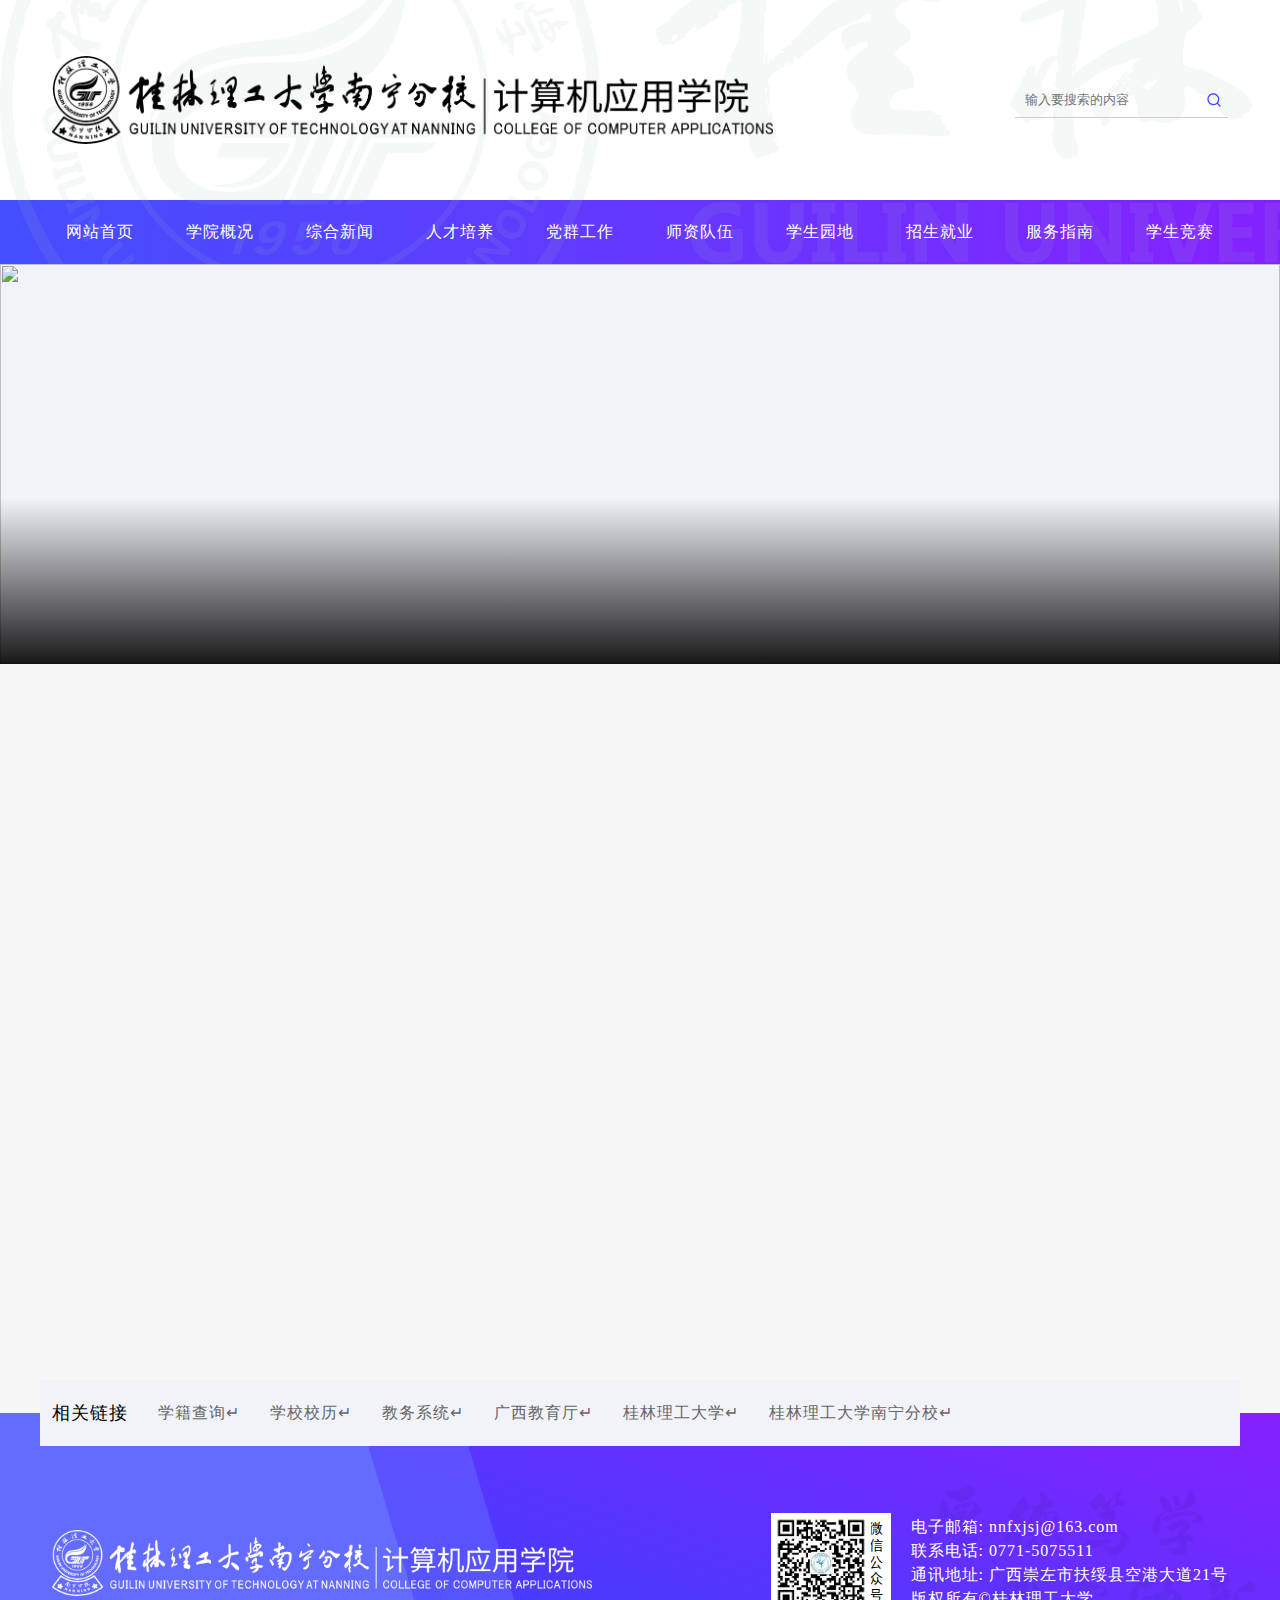
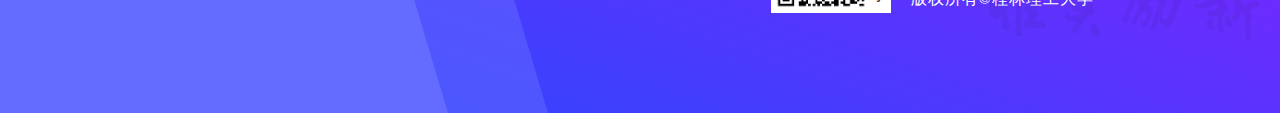
==== page/article.html @ a79bd979 "更多页面" ====
<!doctype html>
<html lang="zh">
<head>
    <meta charset="UTF-8">
    <meta name="viewport" content="width=device-width, initial-scale=1">
    <link rel="stylesheet" href="../css/bootstrap-grid.min.css">
    <link rel="stylesheet" href="../css/reset.css">
    <link rel="stylesheet" href="../css/common.css">
    <link rel="stylesheet" href="../css/index.css">
    <link rel="stylesheet" href="../css/list.css">
    <link rel="icon" href="../favicon.ico">
    <title>计算机应用学院 - 桂林理工大学南宁分校</title>
</head>
<body>
<div id="welcome">
    <div class="box">
        <span class="top"></span>
        <span class="middle"></span>
        <span class="bottom"></span>
    </div>
    <img class="welcome show" src="../img/welcome.png" alt="">
</div>
<script src="../js/welcome.js"></script>
<header>
    <div class="container">
        <!--        <img src="./img/校训.png" class="maskLogo" alt="">-->
        <img src="../img/logo-r.png" class="maskLogo maskLogo2" alt="">
        <img class="logo" src="../img/logo-1.png" alt="">
        <div class="searchBox">
            <input type="text" placeholder="输入要搜索的内容" class="search">
            <div class="button"><img src="../img/ri--search-line.svg" alt=""></div>
        </div>
    </div>
    <div class="tabBar">
        <div class="container">
            <a class="link" href="../index.html">网站首页</a>
            <a class="link" href="">学院概况</a>
            <a class="link" href="">综合新闻</a>
            <a class="link" href="">人才培养</a>
            <a class="link" href="">党群工作</a>
            <a class="link" href="">师资队伍</a>
            <a class="link" href="">学生园地</a>
            <a class="link" href="">招生就业</a>
            <a class="link" href="">服务指南</a>
            <a class="link" href="">学生竞赛</a>

        </div>
    </div>
</header>
<main>
    <img src="https://nnfx.glut.edu.cn/images/bar2.jpg" alt="" class="background">
    <div class="mask"></div>
    <div class="container">
        <div class="titleArea">
            <div class="title animationBox sensitive">综合新闻</div>
            <div class="breadcrumb animationBox sensitive">
                <a class="link">首页</a>
                <a class="link">综合新闻</a>
                <a class="link">学院新闻</a>
            </div>
        </div>
        <div class="articleArea">
            <div class="side animationBox sensitive">
                <div class="box">
                    <a class="item active">学院新闻 / News</a>
                    <a class="item">通知公告 / Notice</a>
                    <div class="mask">
                        <img src="../img/校训.png" alt="">
                    </div>
                </div>
            </div>
            <div class="articleContent animationBox sensitive">
                <div class="title">大数据技术教研室开展人培方案修订调研会</div>
                <div class="infoBar">
                    <div class="datetime">发布时间: 2024-06-13 16:12:34</div>
                    <div class="source">来源: 计算机应用学院</div>
                    <div class="author">作者: 计算机应用学院</div>
                    <div class="editor">编辑: 耿阳</div>
                    <div class="reviewer">审核: 曾灿博</div>
                </div>
                <div class="HTML" data-v-14cde729="">
                    <p style="text-indent: 2em; text-align: left;">9月9日，南宁分校党委副书记苏欣在学院领导班子的陪同下，前往我院新生宿舍看望慰问我院2024级新生代表。</p>
                    <p style="text-indent: 2em; text-align: left;">
                        走访慰问过程中，苏欣副书记与家庭经济困难新生进行亲切交谈，详细询问新生入学的适应情况、了解新生的家庭经济情况，并耐心解答新生疑问。鼓励新生要尽快融入大学生活，珍惜校园时光，并结合自身经历，分享了大学生活中的宝贵经验和建议，激励新生勤奋学习，积极参与各类活动，努力成长为对社会有用的人。随后，苏欣副书记向新生送上了精心准备的爱心大礼包，表达了分校对新生的关爱与支持。</p>
                    <p style="text-indent: 2em; text-align: left;">
                        此次慰问活动不仅让新生感受到了分校领导的亲切关怀和殷切期望，也进一步增强了新生的归属感和自信心。我院将继续持续关注家庭经济困难学生，并在生活、学习、工作等方面为新生提供更多关怀和帮助，助力他们顺利开启大学生活的新篇章。</p>
                    <p style="text-align: center;fon-size:14px;">
                        <img src="	https://nano71.com/proxy/ueditor/php/upload/image/20240911/1726040048784651.png" title="1726040048784651.png"
                             alt="图片1_副本.png"></p>
                    <p style="text-align: center;">南宁分校党委副书记苏欣（左一）看望慰问新生代表</p>
                    <p style="text-align: center;">（一审：耿阳；二审：陈平东；三审：曾灿博）</p>
                </div>
            </div>


        </div>

    </div>
</main>
<footer>
    <img src="../img/校训.png" class="maskLogo" alt="">

    <div class="container">

        <div class="links">
            <div class="label">相关链接</div>
            <a class="link" href="">学籍查询</a>
            <a class="link" href="http://departs.glutnn.cn/jwglb/list.aspx?classid=2708">学校校历</a>
            <a class="link" href="http://jw.glutnn.cn/">教务系统</a>
            <a class="link" href="">广西教育厅</a>
            <a class="link" href="http://glut.edu.cn/">桂林理工大学</a>
            <a class="link" href="http://glutnn.cn/">桂林理工大学南宁分校</a>
        </div>
        <img class="logo" src="../img/logo-1.png" alt="">
        <div class="info">
            <div id="qrcode">
                <img class="qrcode" src="../img/qrcode.jpg" alt="">
                <div class="text">
                    微信公众号
                </div>
            </div>
            <div class="content">
                <div>电子邮箱: nnfxjsj@163.com</div>
                <div>联系电话: 0771-5075511</div>
                <div>通讯地址: 广西崇左市扶绥县空港大道21号</div>
                <div>版权所有©桂林理工大学</div>
            </div>
        </div>
    </div>
</footer>
</body>
<script src="../js/image.js"></script>
<script src="../js/animation.js"></script>
<script src="../js/base.js"></script>
</html>
---- css/common.css ----
#welcome {
    height: 100vh;
    width: 100%;
    overflow: hidden;
    position: fixed;
    z-index: 71;

    .text {
        font-size: 16px;
        position: absolute;
        top: 50%;
        left: 50%;
        z-index: 73;
        transform: translate(-50%, -50%)
    }

    img {
        width: 150px;
        position: absolute;
        top: 50%;
        left: 50%;
        z-index: 73;
        opacity: 0;
        transition: .5s;
        filter: grayscale(0%);

        &.welcome {
            /*transform: translate(-50%, 100%)*/
            transform: translate(-50%, 0)
        }
    }

    &.loaded {
        img {
            opacity: 1
        }
    }

    .box {
        display: flex;
        justify-content: space-between;
        align-items: center;
        flex-direction: column;
        position: relative;
        z-index: 72;
        height: 100%;
        width: 100%;

        span {
            flex: 1;
            max-height: 100vh;
            width: 200%;
            transform: rotate(-30deg) scale(1.5);
            background-color: #fff;
            transition: .5s;
        }

        .middle {
            transform: rotate(-30deg) scale(1.5);
        }

        .top {
            transform: rotate(-30deg) scale(3) translateY(-40%);
        }

        .bottom {
            transform: rotate(-30deg) scale(3) translateY(40%);
        }
    }

    &.end {
        visibility: hidden;

        img {
            display: none
        }

        .box {
            span {
                background-color: #646cff;
            }

            .middle {
                transform: rotate(-30deg) scale(1.5, 0);
            }

            .top {
                transform: rotate(-30deg) scale(3) translateY(-150%)
            }

            .bottom {
                transform: rotate(-30deg) scale(3) translateY(150%)
            }
        }
    }

}


header {
    display: flex;
    flex-direction: column;
    align-items: center;
    overflow: hidden;
    position: relative;
    /*background-image: linear-gradient(90deg, #214dfd 0%, #2962FF 30%, #2962FF 60%, #214dfd 100%);*/
    background-color: white;

    > .container {
        padding: 0 12px;
        height: 200px;
        display: flex;
        align-items: center;
        justify-content: space-between;
        /*position: relative;*/

        .maskLogo {
            position: absolute;
            opacity: .05;
            /*transform: translateY(50px) scale(0.9);*/
            /*transform: scale(1.1) translateY(50px) translateX(-300px);*/
            /*height: 600px;*/
            pointer-events: none;
            /*top: 0;*/
            filter: grayscale(.8) invert(1) !important;
            /*width: 100vw;*/
            height: 160px;
            left: 50%;
            /*transform: translateX(-50%);*/
            object-fit: cover;
            /*min-width: 1200px;*/

            &.maskLogo2 {
                opacity: .1;
                height: 600px;
                left: 0;
            }
        }

        .searchBox {
            display: flex;
            align-items: center;
            border-bottom: 1px solid #ccc;
            position: relative;
            padding: 6px;

            input {
                padding: 4px;
                background-color: transparent;
            }

            .button {
                color: #444fff;
                cursor: pointer;
                transition: .2s;

                &:hover {
                    filter: brightness(1.5);
                }
            }
        }
    }

    img.logo {
        height: 88px;
        filter: invert(0) !important;
        position: relative;
        pointer-events: none;
        user-select: none;
    }

    .tabBar {
        width: 100vw;
        min-width: 1200px;
        display: flex;
        justify-content: center;
        background-image: linear-gradient(90deg, #444fff 0%, #8521ff 100%);
        /*background-image: linear-gradient(90deg, #214dfd 0%, #2962FF 30%, #2962FF 60%, #214dfd 100%);*/

        color: white;

        .container {
            justify-content: space-between;
            display: flex;

            a {
                display: block;
                padding: 20px 0;
                flex: 1;
                text-align: center;
                position: relative;
                cursor: pointer;
                transition: .2s;
                color: white;

                &:hover {
                    background-color: #ffffff10;
                    filter: brightness(1.2);
                }
            }
        }

    }
}

footer {
    background-color: #4635de;
    height: 300px;
    display: flex;
    justify-content: center;
    background-image: linear-gradient(19deg, #214dfd 0%, #8521ff 100%);
    position: relative;
    align-items: center;
    margin-top: 40px;

    &:after {
        background-color: #646CFF;
        clip-path: polygon(0 0, 80% 0%, 100% 100%, 0% 100%);
        content: "";
        position: absolute;
        left: 0;
        bottom: 0;
        height: 300px;
        width: 35vw;
        min-width: 300px;
        transform: translateX(100px);

        opacity: .5;
    }

    &:before {
        background-color: #646CFF;
        clip-path: polygon(0 0, 80% 0%, 100% 100%, 0% 100%);
        content: "";
        position: absolute;
        left: 0;
        bottom: 0;
        height: 300px;
        width: 35vw;
        min-width: 300px;
        z-index: 1;
    }

    .container {
        padding: 0 12px;
        position: relative;
        height: 100%;
        align-items: center;
        display: flex;
        justify-content: space-between;
    }

    .links {
        position: absolute;
        top: 0;
        height: 66px;
        background-color: #F2F3F9;
        width: 100%;
        left: 50%;
        transform: translateX(-50%) translateY(-50%);
        display: flex;
        align-items: center;
        padding: 0 12px;
        gap: 30px;
        z-index: 2;

        .label {
            font-size: 18px;
        }

        .link {
            color: #666;

            &:after {
                content: "↵";
            }

            &:hover {
                color: #4635de;
            }
        }
    }

    .info {
        display: flex;
        color: white;
        align-items: center;
        gap: 20px;

        .content {

        }

        #qrcode {
            display: flex;
            background: white;
            height: 100px;
            width: 120px;

            .qrcode {
                height: 100%;
                object-fit: cover;
            }

            .text {
                text-align: center;
                color: black;
                width: 16px;
                padding-right: 4px;
                word-wrap: break-word;
                line-height: 1.2;

                display: flex;
                justify-content: center;
                align-items: center;
                font-size: 14px;
            }
        }
    }

    img.logo {
        height: 66px;
        /*filter: invert(1);*/
        filter: invert(1) !important;
        position: relative;
        pointer-events: none;
        user-select: none;
        z-index: 2;
    }

    .maskLogo {
        height: 160px;
        position: absolute;
        opacity: .05;
        pointer-events: none;
        filter: grayscale(.8) invert(1);
        right: 12px;
        object-fit: cover;
        /*min-width: 1200px;*/
    }
}

header, main, footer {
    .container {
        width: 1200px;
    }
}

.line1 {
    display: -webkit-box;
    -webkit-box-orient: vertical;
    overflow: hidden;
    -webkit-line-clamp: 1;
}

.line2 {
    display: -webkit-box;
    -webkit-box-orient: vertical;
    overflow: hidden;
    -webkit-line-clamp: 2;
}

.line3 {
    display: -webkit-box;
    -webkit-box-orient: vertical;
    overflow: hidden;
    -webkit-line-clamp: 3;
}

.line4 {
    display: -webkit-box;
    -webkit-box-orient: vertical;
    overflow: hidden;
    -webkit-line-clamp: 4;
}

.line5 {
    display: -webkit-box;
    -webkit-box-orient: vertical;
    overflow: hidden;
    -webkit-line-clamp: 5;
}

.animationBox {
    animation-duration: .5s;
    animation-fill-mode: both;
    transform: translateY(50px);
    opacity: 0;
}


.toUpShow {
    animation-name: toUpShow;
}

.toDownHide {
    animation-name: toDownHide;
}

.toRightShow {
    animation-name: toRightShow;
}

@keyframes toUpShow {
    0% {
        transform: translateY(50px);
        opacity: 0;
    }
    100% {
        transform: translateY(0);
        opacity: 1;
    }
}

@keyframes toRightShow {
    0% {
        transform: translateX(-50px);
        opacity: 0;
    }
    100% {
        transform: translateX(0);
        opacity: 1;
    }
}

@keyframes toDownHide {
    0% {
        transform: translateY(0);
        opacity: 1;
    }

    100% {
        transform: translateY(50px);
        opacity: 0;
    }

}
---- css/index.css ----
.banner {
    /*width: 100vw;*/
    min-width: 1200px;
    display: flex;
    height: 500px;
    overflow: hidden;

    .info {
        width: 30%;
        max-width: 520px;
        box-sizing: border-box;
        background-color: #4635de;
        position: relative;
        color: white;

        padding: 4vw;
        z-index: 2;

        .animationBox {
            display: flex;
            justify-content: center;
            flex-direction: column;
            gap: 30px;
            height: 100%;

            &.toUpShow {
                animation-name: toRightShow !important;
            }
        }

        @media screen and (max-width: 1200px) {
            padding: 48px;
        }

        .title {
            font-weight: bold;
        }

        .content {
            display: -webkit-box; /* 使用 flexbox 进行布局 */
            -webkit-box-orient: vertical; /* 垂直排列 */
            overflow: hidden; /* 隐藏超出部分 */
            -webkit-line-clamp: 6; /* 限制显示行数为 6 行 */
            color: #eee;
            font-size: 14px;
        }

        &:after {
            top: 0;
            width: 0;
            height: 0;
            border-top: 500px solid transparent; /* 上边 */
            border-left: 125px solid #4635de; /* 左边，颜色为蓝色 */
            content: "";
            position: absolute;
            left: 100%;
        }

        &:before {
            top: 0;
            width: 150px; /* 梯形的宽度 */
            height: 100%; /* 梯形的高度 */
            background-color: #4635de; /* 梯形的颜色 */
            clip-path: polygon(0 0, 20% 0, 100% 100%, 0% 100%);
            opacity: .5;
            content: "";
            position: absolute;
            left: 100%;
        }

        .options {
            display: flex;
            justify-content: space-between;
            align-items: center;

            .change {
                display: flex;
                align-items: center;
                gap: 30px;

                img {
                    height: 34px;
                    filter: invert(1);
                    opacity: .5;
                    cursor: pointer;

                    &:hover {
                        opacity: 1;
                    }
                }
            }

            .look {
                padding: 8px 12px;
                cursor: pointer;
                /*border: 1px solid white;*/
                font-size: 14px;
                color: white;

                &:hover {
                    background-color: white;
                    color: #4635de;
                }
            }
        }


    }

    > img {
        height: 100%;
        flex: 1;
        object-fit: cover;
        transition: 1s;
        cursor: pointer;
        background-color: #F2F3F9;

        &:hover {
            scale: 1.025;
        }
    }
}

main {
    display: flex;
    justify-content: center;
    align-items: center;
    flex-direction: column;
    position: relative;

    .container {
        padding: 40px 12px;
    }

    .flex {
        gap: 40px;
    }

    .titleBar {
        display: flex;
        align-items: center;
        gap: 20px;
        margin-bottom: 30px;

        .title {
            font-size: 24px;
            /*font-weight: bold;*/
            color: #fff;
            height: 0;
            /*width: 220px;*/
            border-bottom: 44px solid #646CFF;
            border-right: 24px solid transparent;
            padding: 0 10px;
            line-height: 44px;
            position: relative;
            z-index: 1;

            &:before {
                top: 0;
                width: 44px; /* 梯形的宽度 */
                height: 44px; /* 梯形的高度 */
                background-color: #646CFF; /* 梯形的颜色 */
                clip-path: polygon(0 0, 44% 0, 100% 100%, 0% 100%);
                opacity: .25;
                content: "";
                position: absolute;
                left: 100%;
                z-index: 0;
            }

            &:after {
                top: 0;
                width: 24px; /* 梯形的宽度 */
                height: 44px; /* 梯形的高度 */
                background-color: #646CFF; /* 梯形的颜色 */

                clip-path: polygon(0 0, 0% 0, 100% 100%, 0% 100%);
                content: "";
                position: absolute;
                left: 100%;
                z-index: 0;
            }

            span {
                color: #fff;
                opacity: .5;
                margin-left: 10px;
                font-weight: 400;

                &:before {
                    content: '/';
                    padding-right: 10px;

                }
            }
        }

        .line {
            flex: 1;
            height: 2px;
            background-image: linear-gradient(90deg, #444fff 0%, #8521ff 100%);
        }

        a {
            font-weight: 400;
            font-size: 16px;
            color: #666;

            &:hover {
                color: #4635de;
            }
        }
    }


    .news {
        flex: 1;

        .list {
            display: flex;
            flex-wrap: wrap;
            gap: 30px;

            .card {
                flex: 40%;
                cursor: pointer;
                display: flex;
                flex-direction: column;
                position: relative;
                overflow: hidden;
                align-items: center;

                .content {
                    padding: 20px 2px;
                    flex: 1;
                    background-color: #fff;
                    position: relative;

                    .title {
                        height: 48px;
                        width: 100%;
                        margin-bottom: 20px;
                    }

                    .description {
                        display: -webkit-box;
                        -webkit-box-orient: vertical;
                        overflow: hidden;
                        -webkit-line-clamp: 2;
                        color: #666;
                        font-size: 14px;
                    }
                }

                .date {
                    position: absolute;
                    top: calc(252px - 20px);
                    height: 26px;
                    text-align: center;
                    color: #fff;
                    font-size: 14px;
                    line-height: 26px;
                    width: 150px;
                    background-color: #646CFF;
                    clip-path: polygon(10% 0%, 90% 0%, 100% 100%, 0% 100%);
                    z-index: 1;
                }

                .cover {
                    height: 252px;
                    overflow: hidden;
                    width: 100%;
                    border: 2px solid white;

                    img {
                        object-fit: cover;
                        height: 100%;
                        width: 100%;
                        transition: 1s;
                        background-color: #F2F3F9;

                    }
                }


                &:after, &:before {
                    content: " ";
                    width: 10px;
                    height: 10px;
                    position: absolute;
                    border: 0 solid #fff;
                    transition: all .5s;
                    z-index: 2;
                }

                &:after {
                    top: 0;
                    left: 0;
                    border-top: 2px solid #646CFF;
                    border-left: 2px solid #646CFF;
                }

                &:before {
                    bottom: 0;
                    right: 0;
                    border-bottom: 2px solid #646CFF;
                    border-right: 2px solid #646CFF;
                }

                &:hover {

                    img {
                        scale: 1.025;
                    }

                    .title {
                        padding: 0 12px;
                        color: #4635de;
                    }

                    .description {
                        padding: 0 12px;
                    }

                    &:before, &:after {
                        width: 100%;
                        height: 100%;
                    }
                }

            }
        }
    }

    .notice {
        width: 350px;
        display: flex;
        flex-direction: column;

        .list {
            flex: 1;
            display: flex;
            flex-direction: column;
            gap: 30px;

            .item {
                /*height: 70px;*/
                display: flex;
                flex: 1;
                align-items: center;
                gap: 20px;
                cursor: pointer;
                position: relative;

                .date {
                    height: 100%;
                    display: flex;
                    flex-direction: column;
                    justify-content: center;
                    align-items: center;
                    gap: 2px;
                    color: #4635de;
                    padding: 0 8px;
                    border-radius: 4px;
                    border: 1px solid #646CFF;
                    transition: .5s background-color;

                    .line {
                        width: 34px;
                        rotate: -10deg;
                        height: 1px;
                        background-color: #646CFF;
                    }

                    .day {
                        font-size: 20px;
                    }

                    .month {
                        font-size: 12px;
                        /*color: #999;*/
                    }
                }

                .title {
                    flex: 1;
                }

                &:hover {
                    .title {
                        color: #4635de;
                    }

                    .date {
                        background-color: #646CFF;

                        color: white;

                        .line {
                            background-color: #fff;
                        }
                    }
                }

                &:after {
                    position: absolute;
                    content: "";
                    height: 1px;
                    /*width: 80%;*/
                    /*left: 50%;*/
                    /*transform: translateX(-50%);*/
                    width: 100%;
                    bottom: -15px;
                    background-color: #eee;
                    pointer-events: none;
                }

                &:last-child:after {
                    display: none;
                }
            }
        }
    }


    .background {
        background-color: #F2F3F9;
        width: 100%;
        display: flex;
        justify-content: center;
        align-items: center;
        flex-direction: column;
        position: relative;
    }

    .secondHalf {


        .studentWork, .party {
            display: flex;
            flex-direction: column;
            align-items: center;
            gap: 30px;


            > .title {
                width: 100%;
                font-size: 32px;
                /*font-weight: bold;*/
                color: #646CFF;
                position: relative;
                display: flex;
                align-items: center;
                justify-content: center;
                gap: 30px;

                &:before, &:after {
                    content: "";
                    width: 75px;
                    height: 2px;
                    background-image: linear-gradient(-90deg, #444fff 0%, #8521ff 100%);
                }

                &:after {
                    background-image: linear-gradient(90deg, #444fff 0%, #8521ff 100%);

                }

                .more {
                    position: absolute;
                    right: 0;
                    font-weight: 400;
                    font-size: 16px;
                    color: #666;

                    &:hover {
                        color: #4635de;
                    }
                }


            }

        }

        .studentWork {
            .list {
                display: flex;
                gap: 30px;

                .item {
                    flex: 1;
                    position: relative;
                    cursor: pointer;
                    overflow: hidden;

                    img {
                        width: 100%;
                        object-fit: cover;
                        height: 176px;
                        position: relative;
                        z-index: 1;
                        transition: 1s;
                        background-color: #efefef;

                    }


                    &:after {
                        height: 100%;
                        position: absolute;
                        content: "";
                        width: 1px;
                        /*background-color: #ddd;*/
                        pointer-events: none;
                        top: 0;
                        right: -20px;
                    }

                    &:last-child:after {
                        display: none;
                    }


                    .content {
                        padding: 20px 12px;
                        position: relative;
                        background-color: #fff;

                        .date {
                            color: #4635de;
                            position: relative;
                            font-size: 14px;
                            margin-top: 20px;
                        }

                        .title {
                            margin-bottom: 20px;
                            max-height: 48px;
                            transition: none;
                            position: relative;

                        }

                        .description {
                            font-size: 14px;
                            color: #666;
                            min-height: 84px;
                            position: relative;
                        }

                        &:before {
                            transform: translateY(-100%);
                            height: 100%;
                            position: absolute;
                            content: "";
                            background: #646CFF;
                            width: 100%;
                            left: 0;
                            top: 0;
                            transition: .2s;
                            /*z-index: -1;*/
                        }

                    }

                    &:hover {

                        img {
                            scale: 1.025;
                        }

                        .content {
                            color: white;


                            .date {
                                color: white;
                            }

                            .description {
                                color: #eeeeee;
                            }

                            &:before {
                                transform: translateY(0);
                            }
                        }


                    }
                }
            }
        }

        .party {
            .flex {
                gap: 30px;
                width: 100%;
            }

            .cover {
                height: 354px;
                flex: 1 1 50%;
                display: flex;
                flex-direction: column;
                position: relative;
                cursor: pointer;
                overflow: hidden;

                img {
                    width: 100%;
                    height: 354px;
                    flex: 1;
                    object-fit: cover;
                    transition: 1s;
                    background-color: #F2F3F9;

                }

                .content {
                    position: absolute;
                    background-color: #646CFF80;
                    border-top: 0;
                    bottom: 0;
                    color: white;
                    padding: 12px;
                    width: 100%;

                    .date {
                        font-size: 14px;
                    }

                    &:after {
                        content: "";
                        position: absolute;
                        width: 100%;
                        height: 100%;
                        transform: translateX(-100%);
                        background-color: #646CFF;
                        transition: .2s;
                        top: 0;
                        left: 0;
                    }
                }

                &:hover {
                    img {
                        scale: 1.025;
                    }

                    .content {
                        background: #646CFF;

                    }

                    /*.content:after {*/
                    /*    transform: translateX(0);*/

                    /*}*/
                }
            }

            .list {
                display: flex;
                gap: 30px;
                flex: 1 1 50%;
                flex-direction: column;

                .item {
                    display: flex;
                    gap: 20px;
                    /*background-color: #F2F3F9;*/
                    /*padding: 12px;*/
                    cursor: pointer;

                    .date {
                        border: 1px solid #646CFF;
                        border-radius: 4px;
                        color: #4635de;
                        display: flex;
                        align-items: center;
                        flex-direction: column;
                        justify-content: center;
                        width: 90px;
                        white-space: nowrap;
                        height: 66px;
                        transition: .5s background-color;
                        flex-shrink: 0;

                        .year {
                            font-size: 12px;
                        }

                        .month {
                            font-size: 20px;
                        }
                    }

                    .title {
                        display: flex;
                        align-items: center;
                    }

                    &:hover {
                        .title {
                            color: #4635de;
                        }

                        .date {
                            background: #646CFF;
                            color: white;
                        }
                    }
                }
            }
        }

        .cards {
            height: 450px;
            display: flex;
            gap: 10px;

            .card {
                background-color: #F2F3F9;
                /*flex: 1;*/
                width: calc(50% - 5px);
                height: calc(50% - 5px);
                position: relative;
                cursor: pointer;
                overflow: hidden;

                &:before {
                    left: 0;
                    top: 0;
                    position: absolute;
                    width: 100%;
                    height: 100%;
                    content: "";
                    background-color: #523fff;
                    opacity: .2;
                    z-index: 1;
                }

                img {
                    width: 100%;
                    height: 100%;
                    object-fit: cover;
                    background-color: #fff;
                    transition: 1s;
                }

                .title {
                    position: absolute;
                    top: 20px;
                    left: 20px;
                    background-color: #4635de;
                    color: white;
                    padding: 4px 8px;
                    z-index: 1;
                }

                &:hover {
                    img {
                        scale: 1.025;
                    }
                }
            }

            > .card {
                height: 100%;
                width: 40%;
                position: relative;
                display: flex;
                /*align-items: center;*/
                justify-content: center;
                flex-direction: column;

                .title, .subtitle {
                    position: unset;
                    z-index: 1;
                    background-color: transparent;
                }

                .title {
                    font-size: 22px;
                    padding-left: 20px;
                }

                .subtitle {
                    color: #fff;
                    padding-left: 20px;

                }

                img {
                    position: absolute;
                }

            }

            .right {
                flex: 1;
                display: flex;
                flex-wrap: wrap;
                gap: 10px;
            }
        }
    }
}
---- css/list.css ----
body {
    background-color: #f7f7f7;
}

main {
    .container {
        padding: 40px 0;
    }

    img.background {
        height: 400px;
        object-fit: cover;
        position: relative;

    }

    > .mask {
        position: absolute;
        background-image: linear-gradient(transparent, rgba(0, 0, 0, 0.9));
        height: 166px;
        top: calc(400px - 166px);
        width: 100%;
    }

    .titleArea {
        display: flex;
        color: white;
        position: absolute;
        top: calc(400px - 122px);
        /*height: 166px;*/
        padding: 40px 12px;
        align-items: flex-end;
        gap: 20px;
        width: 1200px;

        .title {
            font-size: 34px;
            line-height: 1;
            height: 42px;
        }

        .breadcrumb {
            flex: 1;
            display: flex;
            align-items: flex-end;
            height: 42px;
            gap: 20px;

            .link {
                color: white;
                padding: 2px 6px;

                &:hover {
                    background-color: #4635de;
                }

                &:not(:last-child) {
                    &:after {
                        color: white;
                        position: absolute;
                        margin-left: 10px;
                        content: "/";
                        pointer-events: none;
                    }
                }


            }
        }

    }

    .side {
        width: 300px;
        flex-shrink: 0;

        .box {
            display: flex;
            flex-direction: column;
            background-color: #4635de;
            padding-top: 10px;

            .item {
                padding: 30px 12px;
                color: white;
                font-size: 20px;
                text-align: center;

                &.active {
                    background-color: #fff;
                    color: #4635de;
                    position: relative;

                    &:before {
                        height: 20px;
                        position: absolute;
                        content: "";
                        width: 10px;
                        left: 20px;
                        top: 50%;
                        transform: translateY(-50%);
                        background-color: #4635de;
                        clip-path: polygon(0% 0%, 0 0, 100% 50%, 0 100%, 0% 100%);
                    }
                }

                &:not(.active):hover {
                    background-color: #646CFF;
                    filter: brightness(1.025);
                }
            }

            .mask {
                height: 300px;
                position: relative;

                img {
                    position: absolute;
                    bottom: 0;
                    width: 100%;
                    opacity: 0.1;
                }
            }
        }

    }

    .listArea {
        display: flex;


        .articleList {
            display: flex;
            flex-direction: column;
            gap: 60px;
            background-color: #fff;
            padding: 40px;

            > .item {
                display: flex;
                align-items: center;
                gap: 20px;
                position: relative;

                &:not(:last-child):after {
                    position: absolute;
                    content: "";
                    height: 1px;
                    /* width: 80%; */
                    /* left: 50%; */
                    /* transform: translateX(-50%); */
                    width: 100%;
                    bottom: -30px;
                    background-color: #eee;
                    pointer-events: none;
                }

                .date {
                    color: #4635de;
                    flex-shrink: 0;
                    text-align: center;
                    line-height: 1;

                    .day {
                        font-size: 32px;
                        margin-bottom: 10px;
                    }

                    .month {
                        font-size: 12px
                    }
                }

                .hr {
                    height: 56px;
                    rotate: -10deg;
                    flex-shrink: 0;
                    flex-grow: 1;
                    width: 1px;
                    background-color: #646CFF;
                }

                .content {
                    .description {
                        margin-top: 10px;
                        font-size: 14px;
                        color: #666;
                    }
                }
            }

            .pagination {
                display: flex;
                justify-content: center;
                align-items: center;
                gap: 10px;

                .pageBox {
                    display: flex;
                }

                a {
                    min-width: 36px;
                    height: 36px;
                    line-height: 36px;
                    text-align: center;
                    transition: .2s background-color;

                    &:hover, &.active {
                        color: #fff;
                        background-color: #646CFF;
                    }
                }

                .left, .right {
                    padding: 0 8px;
                }

                .disabled {
                    color: #999;
                    cursor: not-allowed;

                    &:hover {
                        background-color: transparent;
                        color: #999;
                    }
                }
            }
        }
    }

    .articleArea {

        display: flex;

        .articleContent {
            display: flex;
            flex-direction: column;
            gap: 40px;
            background-color: #fff;
            padding: 40px;

            .title {
                font-size: 32px;
                text-align: center;
            }

            .infoBar {
                color: #999999;
                display: flex;
                align-items: center;
                gap: 20px;
                font-size: 14px;
                justify-content: center;
            }

            .HTML {
                font-size: 16px;

                img {
                    display: inline;
                    text-align: center;
                }
            }
        }

    }
}
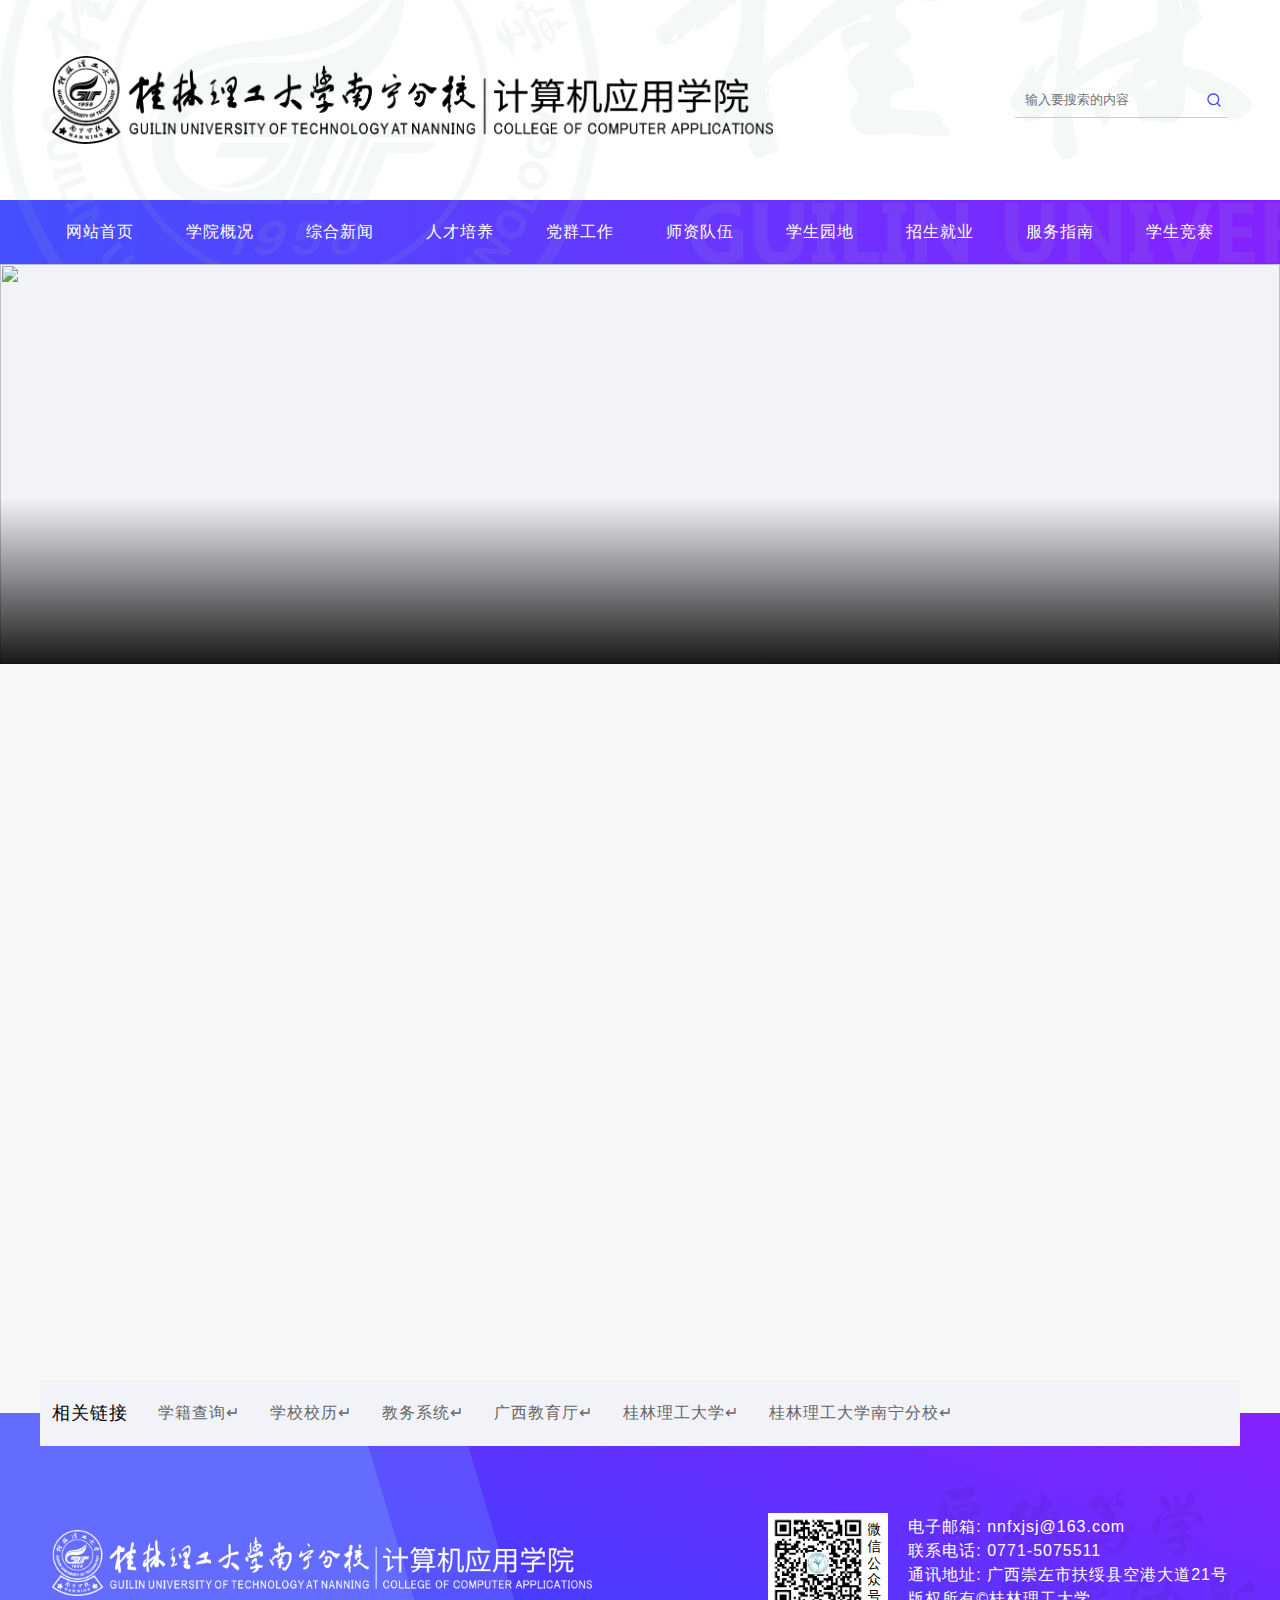
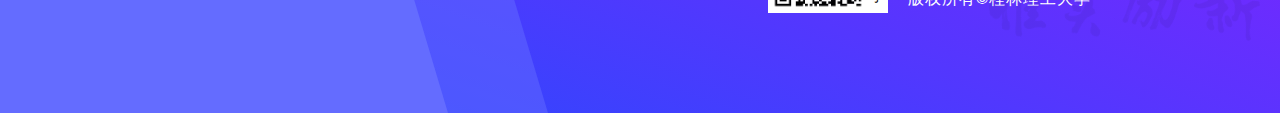
==== commit f6d32260: "更多页面" ====
--- a/page/article.html
+++ b/page/article.html
@@ -33,22 +33,80 @@
     </div>
     <div class="tabBar">
         <div class="container">
-            <a class="link" href="../index.html">网站首页</a>
-            <a class="link" href="">学院概况</a>
-            <a class="link" href="">综合新闻</a>
-            <a class="link" href="">人才培养</a>
-            <a class="link" href="">党群工作</a>
-            <a class="link" href="">师资队伍</a>
-            <a class="link" href="">学生园地</a>
-            <a class="link" href="">招生就业</a>
-            <a class="link" href="">服务指南</a>
-            <a class="link" href="">学生竞赛</a>
-
+            <div class="link">
+                <a href="index.html">网站首页</a>
+            </div>
+            <div class="link">
+                <a href="0">学院概况</a>
+                <div class="menus">
+                    <a href="1">学院简介</a>
+                    <a href="2">组织架构</a>
+                    <a href="3">现任领导</a>
+                    <a href="4">联系我们</a>
+                </div>
+            </div>
+            <div class="link">
+                <a href="">综合新闻</a>
+                <div class="menus">
+                    <a href="">学院新闻</a>
+                    <a href="">通知公告</a>
+                </div>
+            </div>
+            <div class="link">
+                <a href="">人才培养</a>
+                <div class="menus">
+                    <a href="">专业介绍</a>
+                    <a href="">专业建设</a>
+                    <a href="">实习实训</a>
+                </div>
+            </div>
+            <div class="link">
+                <a href="">党群工作</a>
+                <div class="menus">
+                    <a href="">党建动态</a>
+                    <a href="">工会之家</a>
+                </div>
+            </div>
+            <div class="link">
+                <a href="">师资队伍</a>
+            </div>
+            <div class="link">
+                <a href="">学生园地</a>
+                <div class="menus">
+                    <a href="">团学工作</a>
+                    <a href="">学生资助</a>
+                    <a href="">榜样引领</a>
+                    <a href="">校友天地</a>
+                </div>
+            </div>
+            <div class="link">
+                <a href="">招生就业</a>
+                <div class="menus">
+                    <a href="">招生信息</a>
+                    <a href="">就业信息</a>
+                    <a href="">就业指导</a>
+                </div>
+            </div>
+            <div class="link">
+                <a href="">服务指南</a>
+                <div class="menus">
+                    <a href="">下载专区</a>
+                    <a href="">规章制度</a>
+                    <a href="">办事流程</a>
+                </div>
+            </div>
+            <div class="link">
+                <a href="">学生竞赛</a>
+                <div class="menus">
+                    <a href="">竞赛通知</a>
+                    <a href="">竞赛荣誉</a>
+                </div>
+            </div>
         </div>
     </div>
 </header>
 <main>
-    <img src="https://nnfx.glut.edu.cn/images/bar2.jpg" alt="" class="background">
+    <img src="https://nnfx.glut.edu.cn/hqglb/images/ban2.jpg" alt="" class="background">
     <div class="mask"></div>
     <div class="container">
         <div class="titleArea">
@@ -130,6 +188,7 @@
 </footer>
 </body>
 <script src="../js/image.js"></script>
+<script src="../js/tabBar.js"></script>
 <script src="../js/animation.js"></script>
 <script src="../js/base.js"></script>
 </html>
--- a/css/common.css
+++ b/css/common.css
@@ -101,8 +101,7 @@
     display: flex;
     flex-direction: column;
     align-items: center;
-    overflow: hidden;
-    position: relative;
+    /*overflow: hidden;*/
     /*background-image: linear-gradient(90deg, #214dfd 0%, #2962FF 30%, #2962FF 60%, #214dfd 100%);*/
     background-color: white;
 
@@ -183,19 +182,40 @@
             justify-content: space-between;
             display: flex;
 
-            a {
+            .link {
                 display: block;
-                padding: 20px 0;
                 flex: 1;
                 text-align: center;
                 position: relative;
                 cursor: pointer;
                 transition: .2s;
-                color: white;
+
+                a {
+                    color: white;
+                    padding: 20px 0;
+                    display: block;
+                }
+
+                .menus {
+                    position: absolute;
+                    width: 100%;
+                    background-color: #fff;
+                    z-index: 3;
+                    max-height: 0;
+                    overflow: hidden;
+
+                    a {
+                        color: black;
+
+                        &:hover {
+                            background-color: rgba(100, 108, 255, 0.25);
+                            color: #4635de;
+                        }
+                    }
+                }
 
                 &:hover {
-                    background-color: #ffffff10;
-                    filter: brightness(1.2);
+                    background-color: rgba(255, 255, 255, 0.1);
                 }
             }
         }
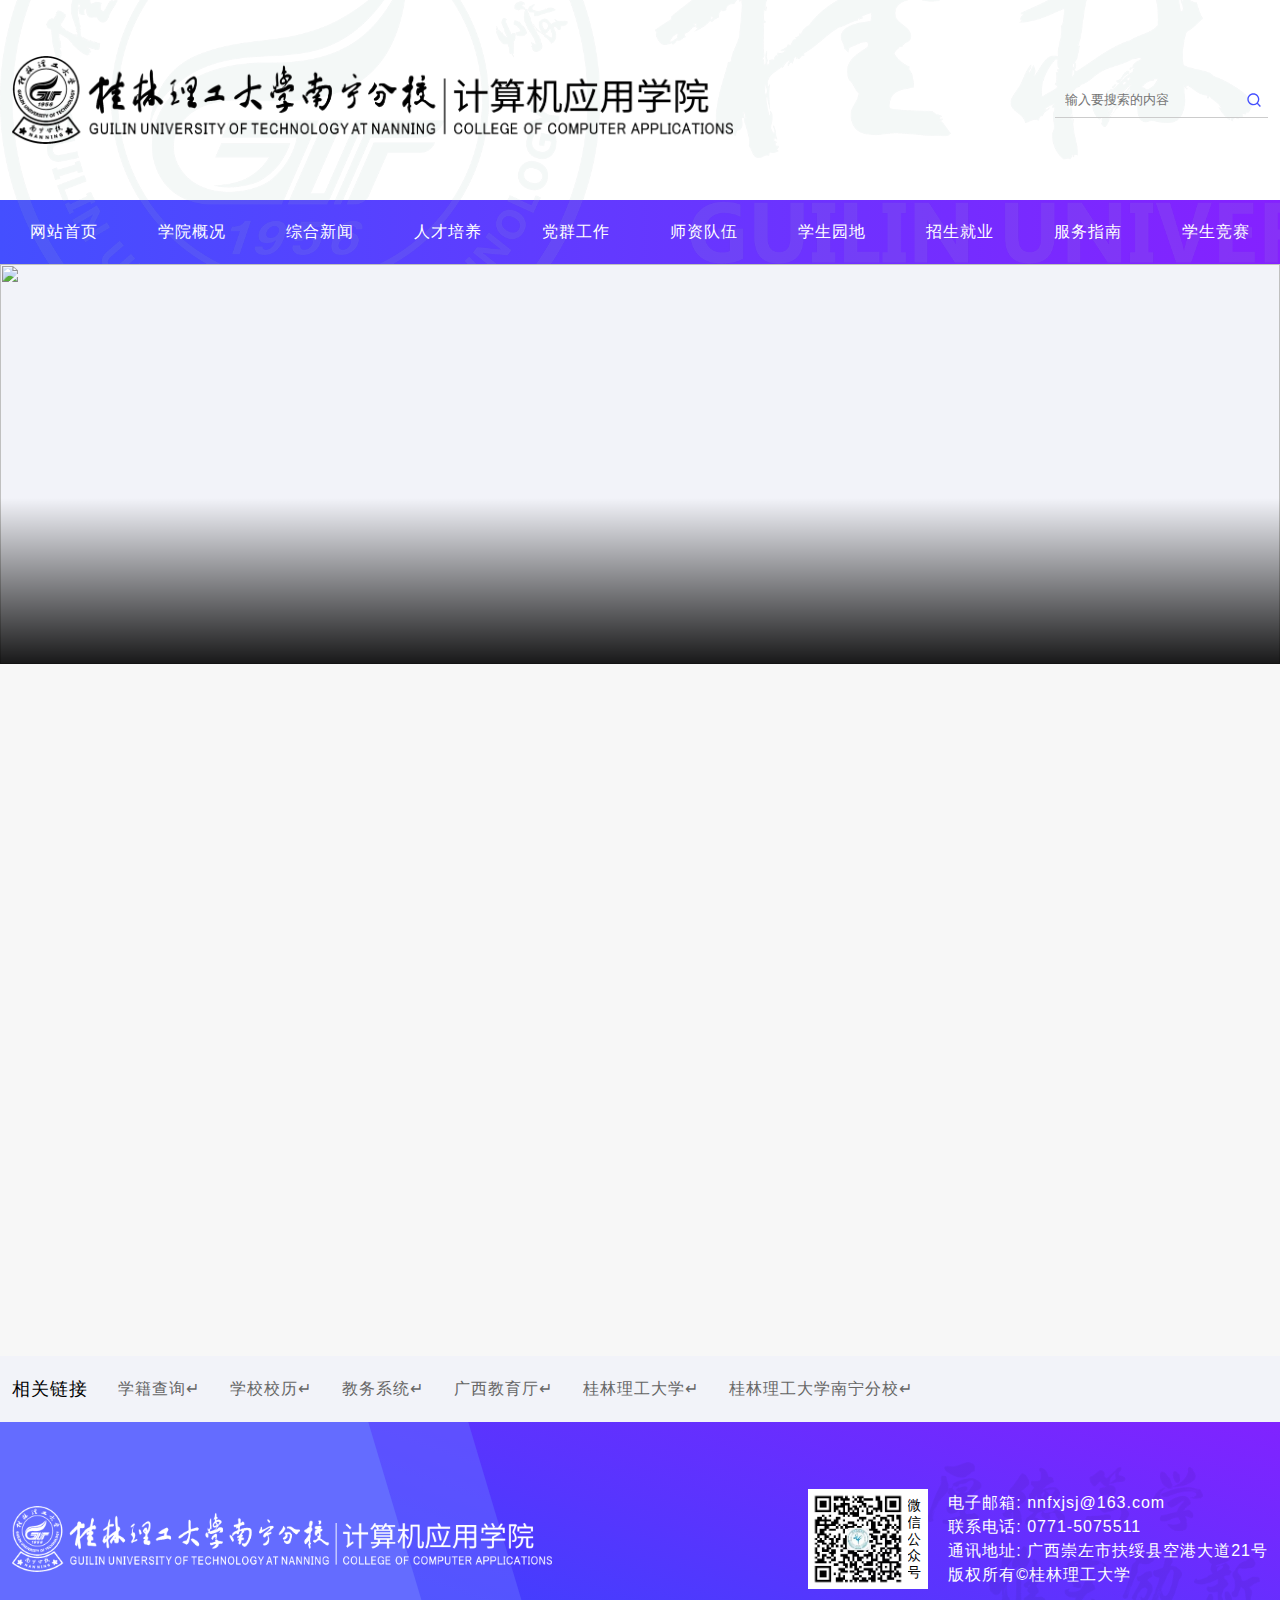
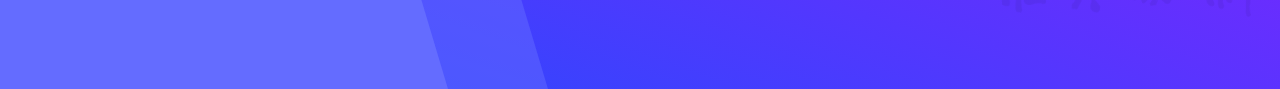
==== commit 3e0a3bc0: "更多页面" ====
--- a/page/article.html
+++ b/page/article.html
@@ -106,8 +106,11 @@
     </div>
 </header>
 <main>
-    <img src="https://nnfx.glut.edu.cn/hqglb/images/ban2.jpg" alt="" class="background">
-    <div class="mask"></div>
+    <div class="header">
+        <img src="https://nnfx.glut.edu.cn/hqglb/images/ban2.jpg" alt="" class="background">
+        <div class="mask"></div>
+    </div>
+
     <div class="container">
         <div class="titleArea">
             <div class="title animationBox sensitive">综合新闻</div>
@@ -115,6 +118,7 @@
                 <a class="link">首页</a>
                 <a class="link">综合新闻</a>
                 <a class="link">学院新闻</a>
+                <a class="link">正文</a>
             </div>
         </div>
         <div class="articleArea">
--- a/css/common.css
+++ b/css/common.css
@@ -127,7 +127,7 @@
             left: 50%;
             /*transform: translateX(-50%);*/
             object-fit: cover;
-            /*min-width: 1200px;*/
+            /*min-width: 1280px;*/
 
             &.maskLogo2 {
                 opacity: .1;
@@ -170,7 +170,7 @@
 
     .tabBar {
         width: 100vw;
-        min-width: 1200px;
+        min-width: 1280px;
         display: flex;
         justify-content: center;
         background-image: linear-gradient(90deg, #444fff 0%, #8521ff 100%);
@@ -356,13 +356,13 @@
         filter: grayscale(.8) invert(1);
         right: 12px;
         object-fit: cover;
-        /*min-width: 1200px;*/
+        /*min-width: 1280px;*/
     }
 }
 
 header, main, footer {
     .container {
-        width: 1200px;
+        width: 1280px;
     }
 }
 
--- a/css/index.css
+++ b/css/index.css
@@ -1,6 +1,6 @@
 .banner {
     /*width: 100vw;*/
-    min-width: 1200px;
+    min-width: 1280px;
     display: flex;
     height: 500px;
     overflow: hidden;
@@ -28,7 +28,7 @@
             }
         }
 
-        @media screen and (max-width: 1200px) {
+        @media screen and (max-width: 1280px) {
             padding: 48px;
         }
 
--- a/css/list.css
+++ b/css/list.css
@@ -7,31 +7,43 @@
         padding: 40px 0;
     }
 
-    img.background {
-        height: 400px;
-        object-fit: cover;
-        position: relative;
-
-    }
-
-    > .mask {
-        position: absolute;
-        background-image: linear-gradient(transparent, rgba(0, 0, 0, 0.9));
-        height: 166px;
-        top: calc(400px - 166px);
+    .header {
         width: 100%;
-    }
+        overflow: hidden;
+
+        &:hover img.background {
+            scale: 1.025;
+        }
+
+        img.background {
+            height: 400px;
+            object-fit: cover;
+            position: relative;
+            transition: 1s;
+
+
+        }
+
+        > .mask {
+            position: absolute;
+            background-image: linear-gradient(transparent, rgba(0, 0, 0, 0.9));
+            height: 166px;
+            top: calc(400px - 166px);
+            width: 100%;
+        }
+    }
+
 
     .titleArea {
         display: flex;
         color: white;
         position: absolute;
-        top: calc(400px - 122px);
-        /*height: 166px;*/
-        padding: 40px 12px;
+        top: calc(400px - 82px);
+        /* height: 166px; */
+        padding: 0 12px 40px;
         align-items: flex-end;
         gap: 20px;
-        width: 1200px;
+        /* width: 1280px;*/
 
         .title {
             font-size: 34px;
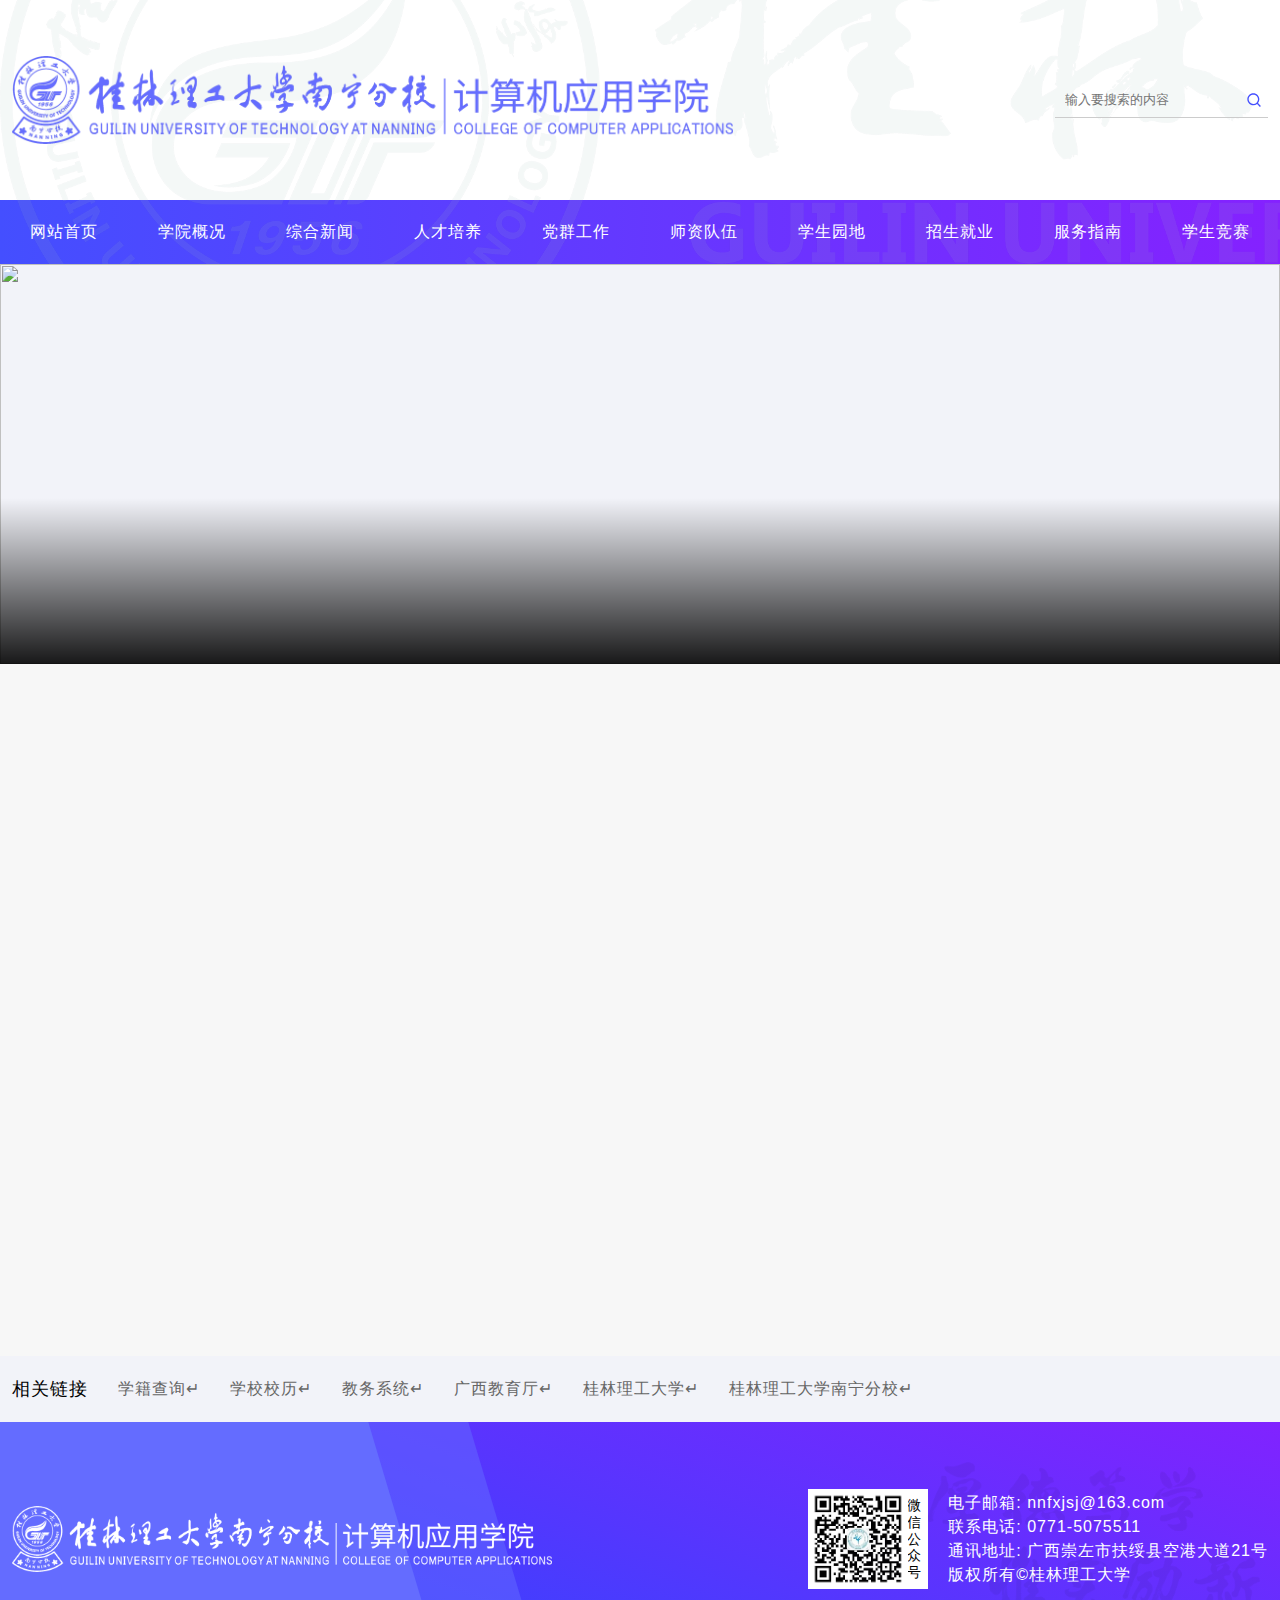
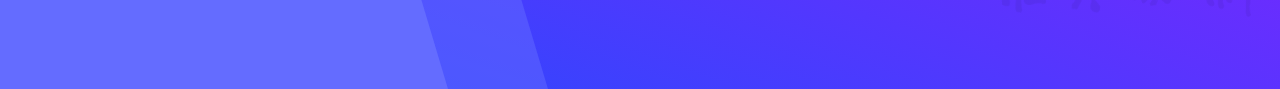
==== commit 2dcba442: "更多页面" ====
--- a/page/article.html
+++ b/page/article.html
@@ -25,7 +25,7 @@
     <div class="container">
         <!--        <img src="./img/校训.png" class="maskLogo" alt="">-->
         <img src="../img/logo-r.png" class="maskLogo maskLogo2" alt="">
-        <img class="logo" src="../img/logo-1.png" alt="">
+        <img class="logo" src="../img/logo-1-pb.png" alt="">
         <div class="searchBox">
             <input type="text" placeholder="输入要搜索的内容" class="search">
             <div class="button"><img src="../img/ri--search-line.svg" alt=""></div>
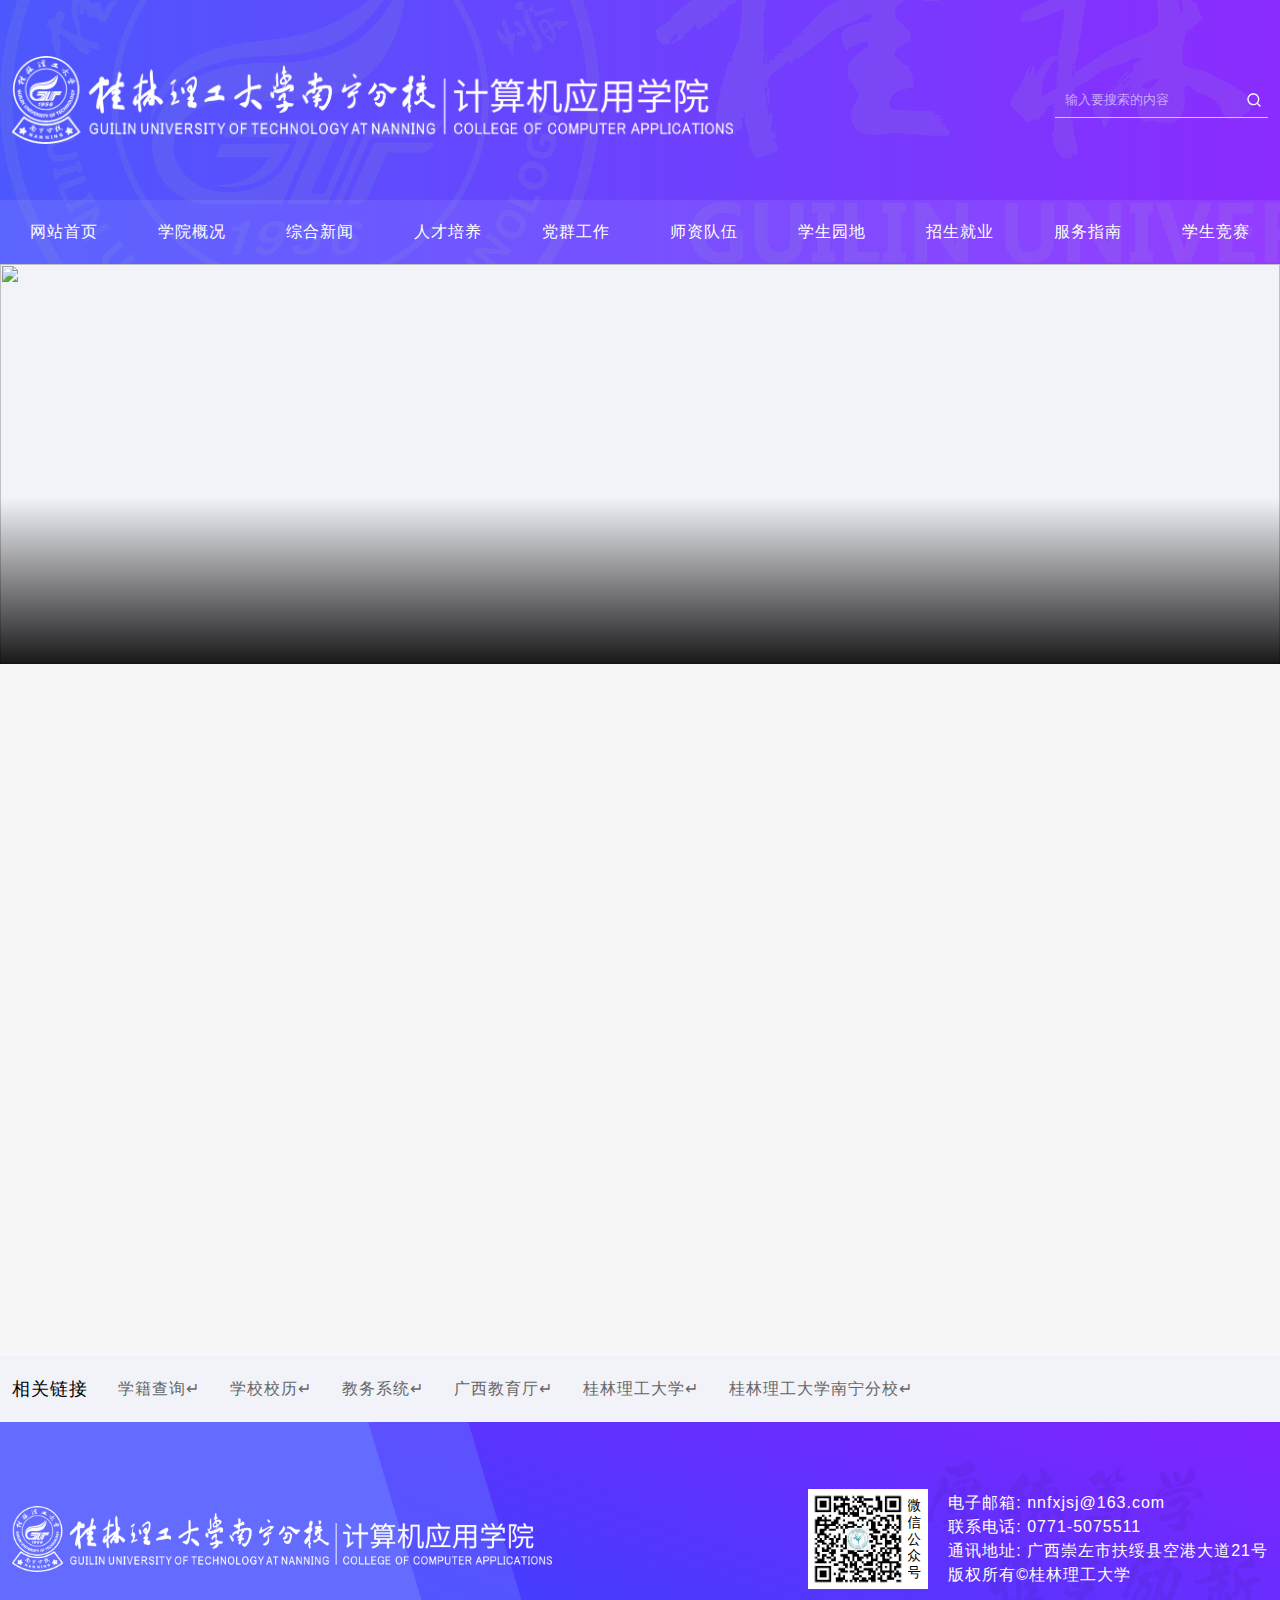
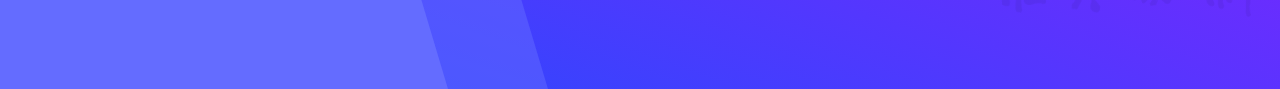
==== commit 2f2bc5e3: "更多页面" ====
--- a/page/article.html
+++ b/page/article.html
@@ -25,7 +25,7 @@
     <div class="container">
         <!--        <img src="./img/校训.png" class="maskLogo" alt="">-->
         <img src="../img/logo-r.png" class="maskLogo maskLogo2" alt="">
-        <img class="logo" src="../img/logo-1-pb.png" alt="">
+        <img class="logo" src="../img/logo-1.png" alt="">
         <div class="searchBox">
             <input type="text" placeholder="输入要搜索的内容" class="search">
             <div class="button"><img src="../img/ri--search-line.svg" alt=""></div>
@@ -34,7 +34,7 @@
     <div class="tabBar">
         <div class="container">
             <div class="link">
-                <a href="index.html">网站首页</a>
+                <a href="../index.html">网站首页</a>
             </div>
             <div class="link">
                 <a href="0">学院概况</a>
--- a/css/common.css
+++ b/css/common.css
@@ -103,7 +103,17 @@
     align-items: center;
     /*overflow: hidden;*/
     /*background-image: linear-gradient(90deg, #214dfd 0%, #2962FF 30%, #2962FF 60%, #214dfd 100%);*/
-    background-color: white;
+    background-image: linear-gradient(90deg, rgba(68, 79, 255, 0.95) 0%, rgba(133, 33, 255, 0.95) 100%);
+
+    &:before {
+        content: '';
+        position: absolute;
+        top: 200px;
+        left: 0;
+        width: 100%;
+        height: 64px;
+        background-color: #ffffff20;
+    }
 
     > .container {
         padding: 0 12px;
@@ -145,11 +155,16 @@
 
             input {
                 padding: 4px;
+                color: #fff;
                 background-color: transparent;
+
+                &::placeholder {
+                    color: #ffffff90;
+                }
             }
 
             .button {
-                color: #444fff;
+                color: #fff;
                 cursor: pointer;
                 transition: .2s;
 
@@ -162,10 +177,11 @@
 
     img.logo {
         height: 88px;
-        filter: invert(0) !important;
+        filter: invert(1) !important;
         position: relative;
         pointer-events: none;
         user-select: none;
+
     }
 
     .tabBar {
@@ -175,8 +191,8 @@
         justify-content: center;
         background-image: linear-gradient(90deg, #444fff 0%, #8521ff 100%);
         /*background-image: linear-gradient(90deg, #214dfd 0%, #2962FF 30%, #2962FF 60%, #214dfd 100%);*/
-
         color: white;
+
 
         .container {
             justify-content: space-between;
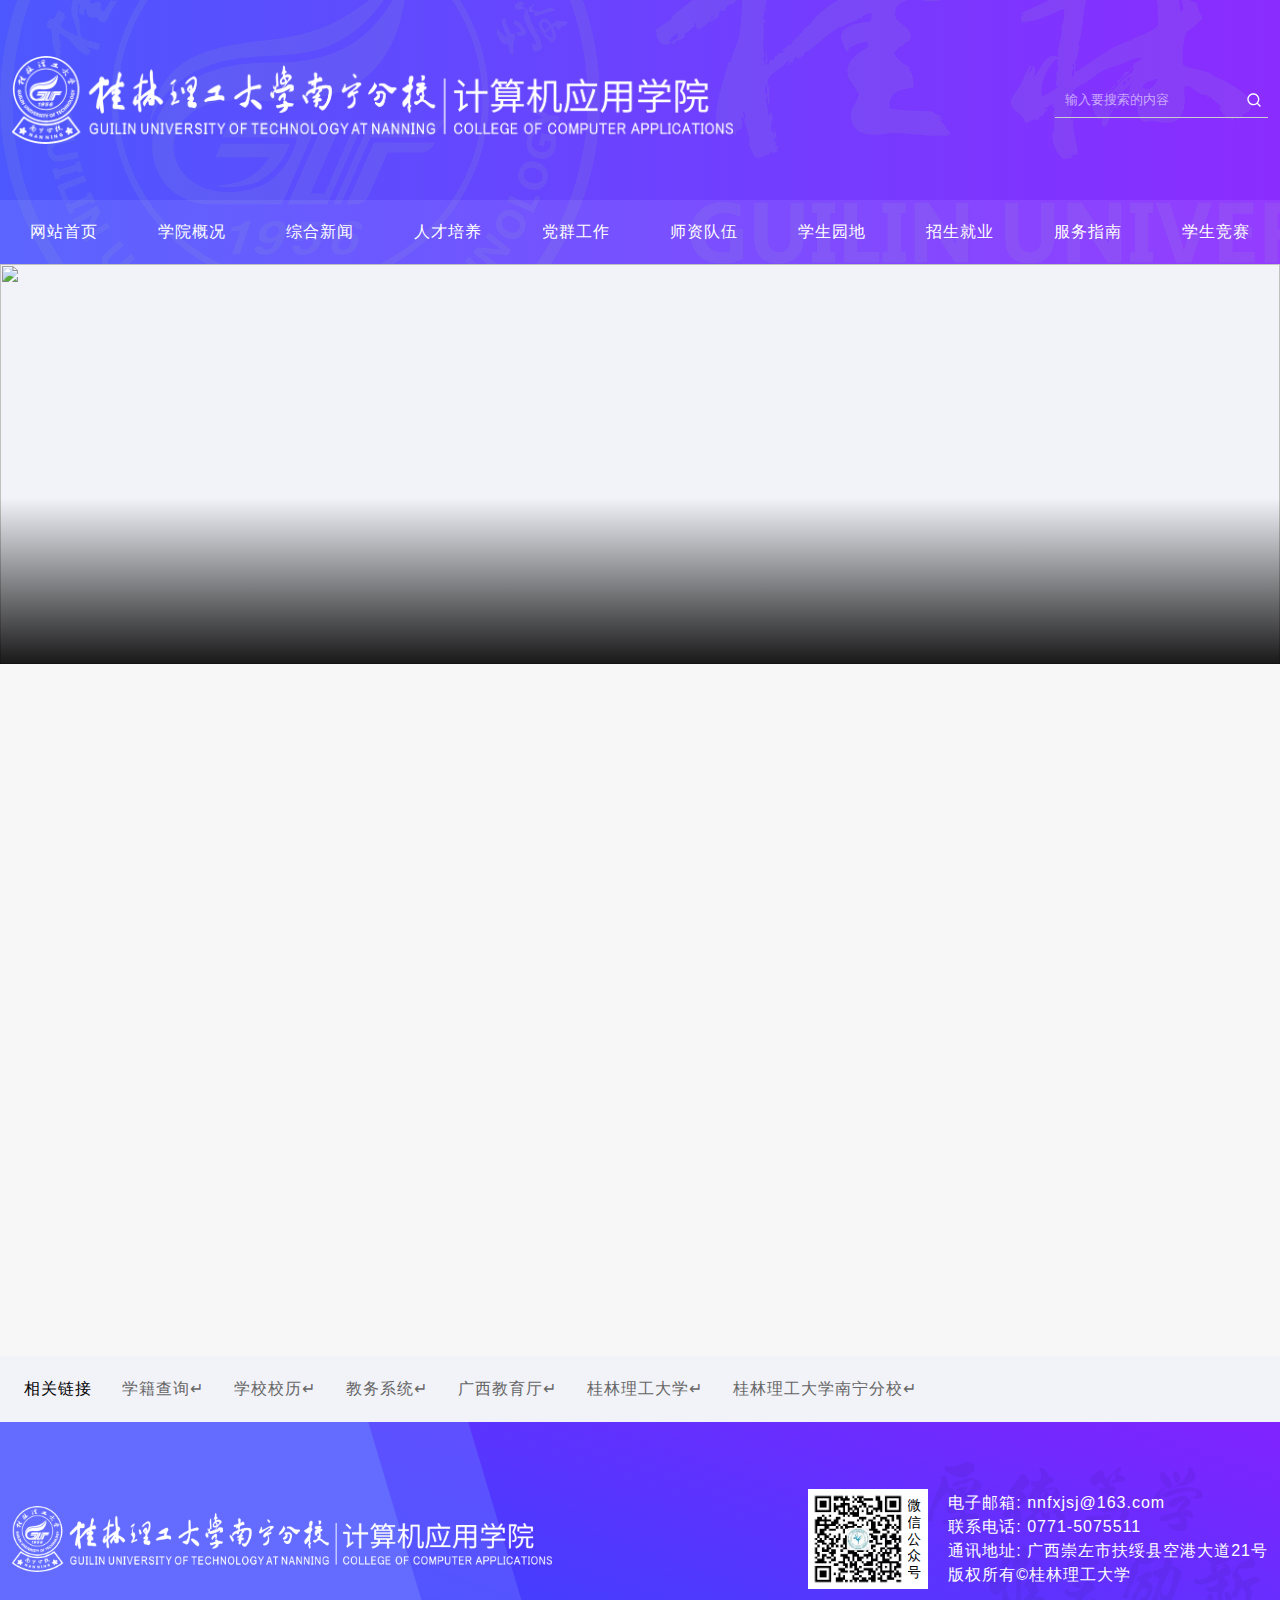
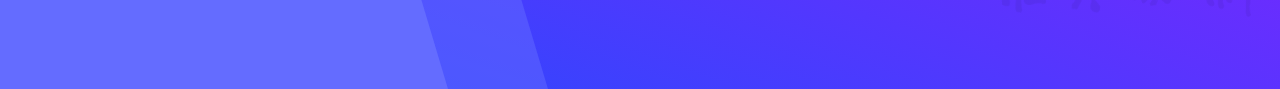
==== commit 861abc56: "优化开屏动画" ====
--- a/page/article.html
+++ b/page/article.html
@@ -127,7 +127,7 @@
                     <a class="item active">学院新闻 / News</a>
                     <a class="item">通知公告 / Notice</a>
                     <div class="mask">
-                        <img src="../img/校训.png" alt="">
+                        <img src="../img/schoolMotto.png" alt="">
                     </div>
                 </div>
             </div>
@@ -160,7 +160,7 @@
     </div>
 </main>
 <footer>
-    <img src="../img/校训.png" class="maskLogo" alt="">
+    <img src="../img/schoolMotto.png" class="maskLogo" alt="">
 
     <div class="container">
 
--- a/css/common.css
+++ b/css/common.css
@@ -143,6 +143,8 @@
                 opacity: .1;
                 height: 600px;
                 left: 0;
+                width: 100%;
+                object-position: left;
             }
         }
 
@@ -296,12 +298,12 @@
         transform: translateX(-50%) translateY(-50%);
         display: flex;
         align-items: center;
-        padding: 0 12px;
+        padding: 0 24px;
         gap: 30px;
         z-index: 2;
 
         .label {
-            font-size: 18px;
+            font-size: 16px;
         }
 
         .link {
--- a/css/index.css
+++ b/css/index.css
@@ -537,6 +537,7 @@
                         .title {
                             margin-bottom: 20px;
                             max-height: 48px;
+                            height: 48px;
                             transition: none;
                             position: relative;
 
@@ -808,3 +809,111 @@
         }
     }
 }
+
+@keyframes toRight {
+    0% {
+        transform: translateX(0);
+    }
+    0% {
+        transform: translateX(100vw);
+    }
+}
+
+.carousel {
+    min-width: 1280px;
+    position: relative;
+    height: 600px;
+    overflow: hidden;
+    background-color: #4635de; /* 梯形的颜色 */
+    user-select: none;
+
+    &:hover {
+        .button {
+            opacity: .8;
+        }
+    }
+
+    .indicator {
+        position: absolute;
+        bottom: 20px;
+        background-color: #fff;
+        border-radius: 8px;
+        left: 50%;
+        transform: translateX(-50%);
+        display: flex;
+        z-index: 4;
+        /*gap: 2px;*/
+        overflow: hidden;
+
+        .dot {
+            width: 48px;
+            height: 16px;
+            background-color: rgba(0, 0, 0, 0.1); /* 梯形的颜色 */
+            cursor: pointer;
+            border-radius: 8px;
+            border: 4px solid white;
+            &:hover{
+                background-color: #4635de90; /* 梯形的颜色 */
+
+            }
+            &.active {
+                background-color: #4635de; /* 梯形的颜色 */
+            }
+
+        }
+    }
+
+    .button {
+        position: absolute;
+        z-index: 3;
+        height: 100%;
+        display: flex;
+        flex-direction: column;
+        top: 50%;
+        transform: translateY(-50%);
+        justify-content: center;
+        cursor: pointer;
+        width: 150px;
+        align-items: center;
+        background-image: linear-gradient(to right, #00000040, transparent);
+        /*background-color: #4635de; !* 梯形的颜色 *!*/
+        opacity: 0;
+
+        svg {
+            width: 44px;
+            height: 44px;
+            fill: white;
+            transform: scaleY(1.5);
+        }
+
+        &.rightButton {
+            right: 0;
+            background-image: linear-gradient(to left, #00000040, transparent);
+
+        }
+
+        &:hover {
+            opacity: 1;
+        }
+    }
+
+
+    a {
+        position: absolute;
+        width: 100%;
+        height: 100%;
+        opacity: 0;
+        transition: .5s;
+
+        img {
+            object-fit: cover;
+            width: 100%;
+            height: 100%;
+        }
+
+        &.active {
+            z-index: 2;
+            opacity: 1;
+        }
+    }
+}
--- a/css/list.css
+++ b/css/list.css
@@ -89,7 +89,7 @@
         .box {
             display: flex;
             flex-direction: column;
-            background-color: #4635de;
+            background-image: linear-gradient(0deg, rgba(68, 79, 255, 0.95) 0%, rgba(133, 33, 255, 0.95) 100%);
             padding-top: 10px;
 
             .item {
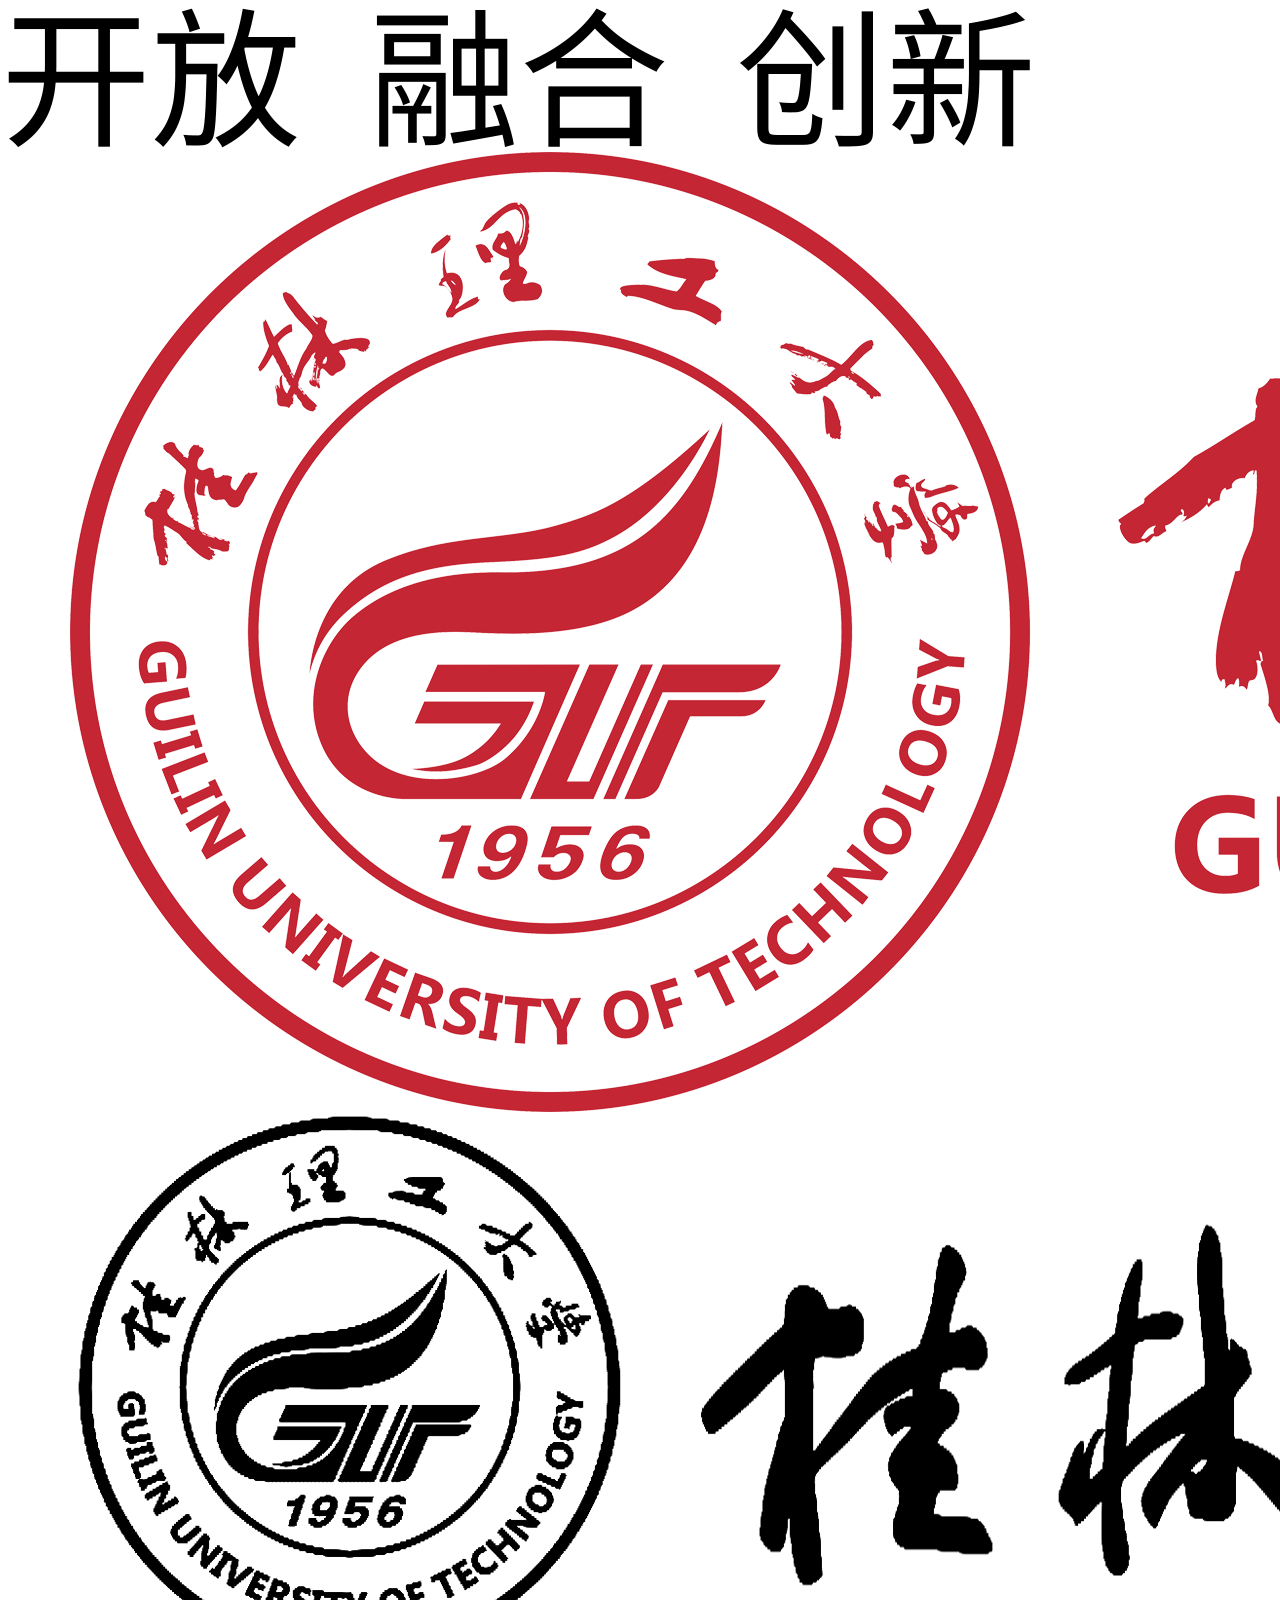
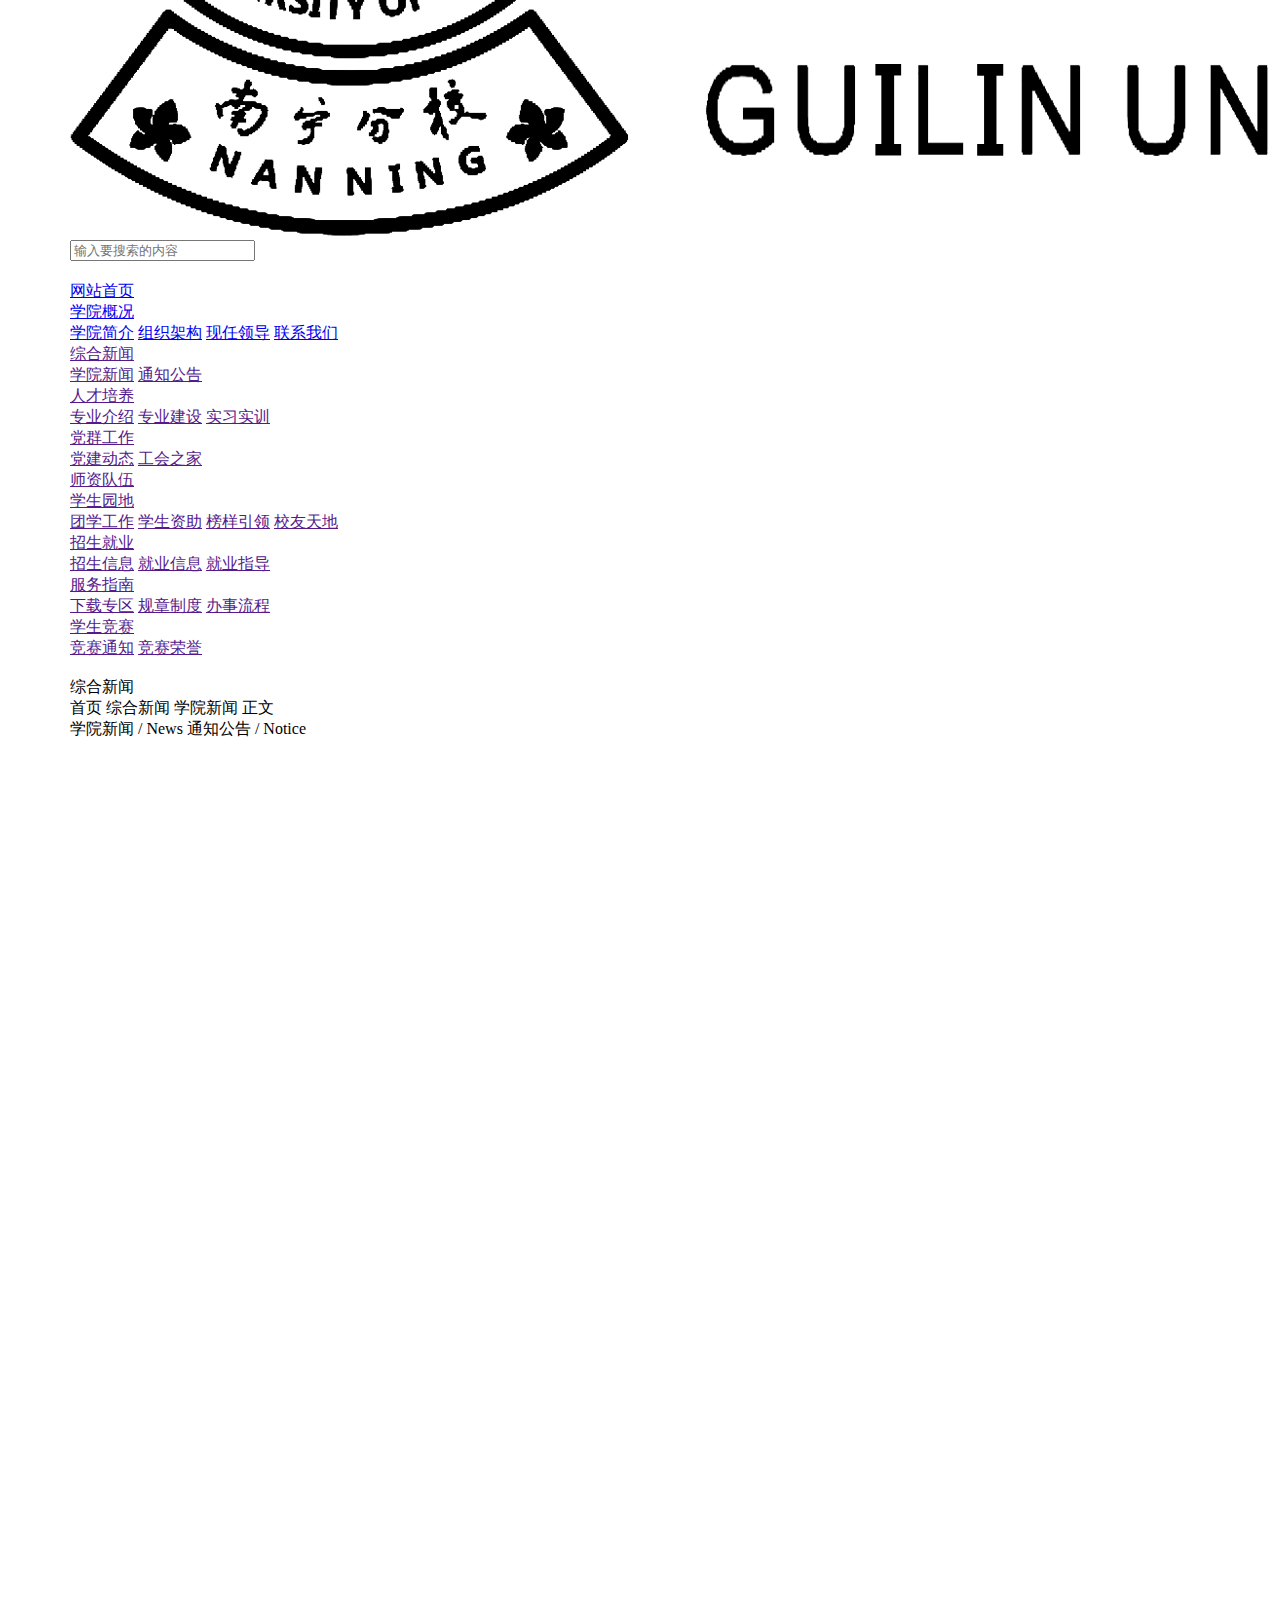
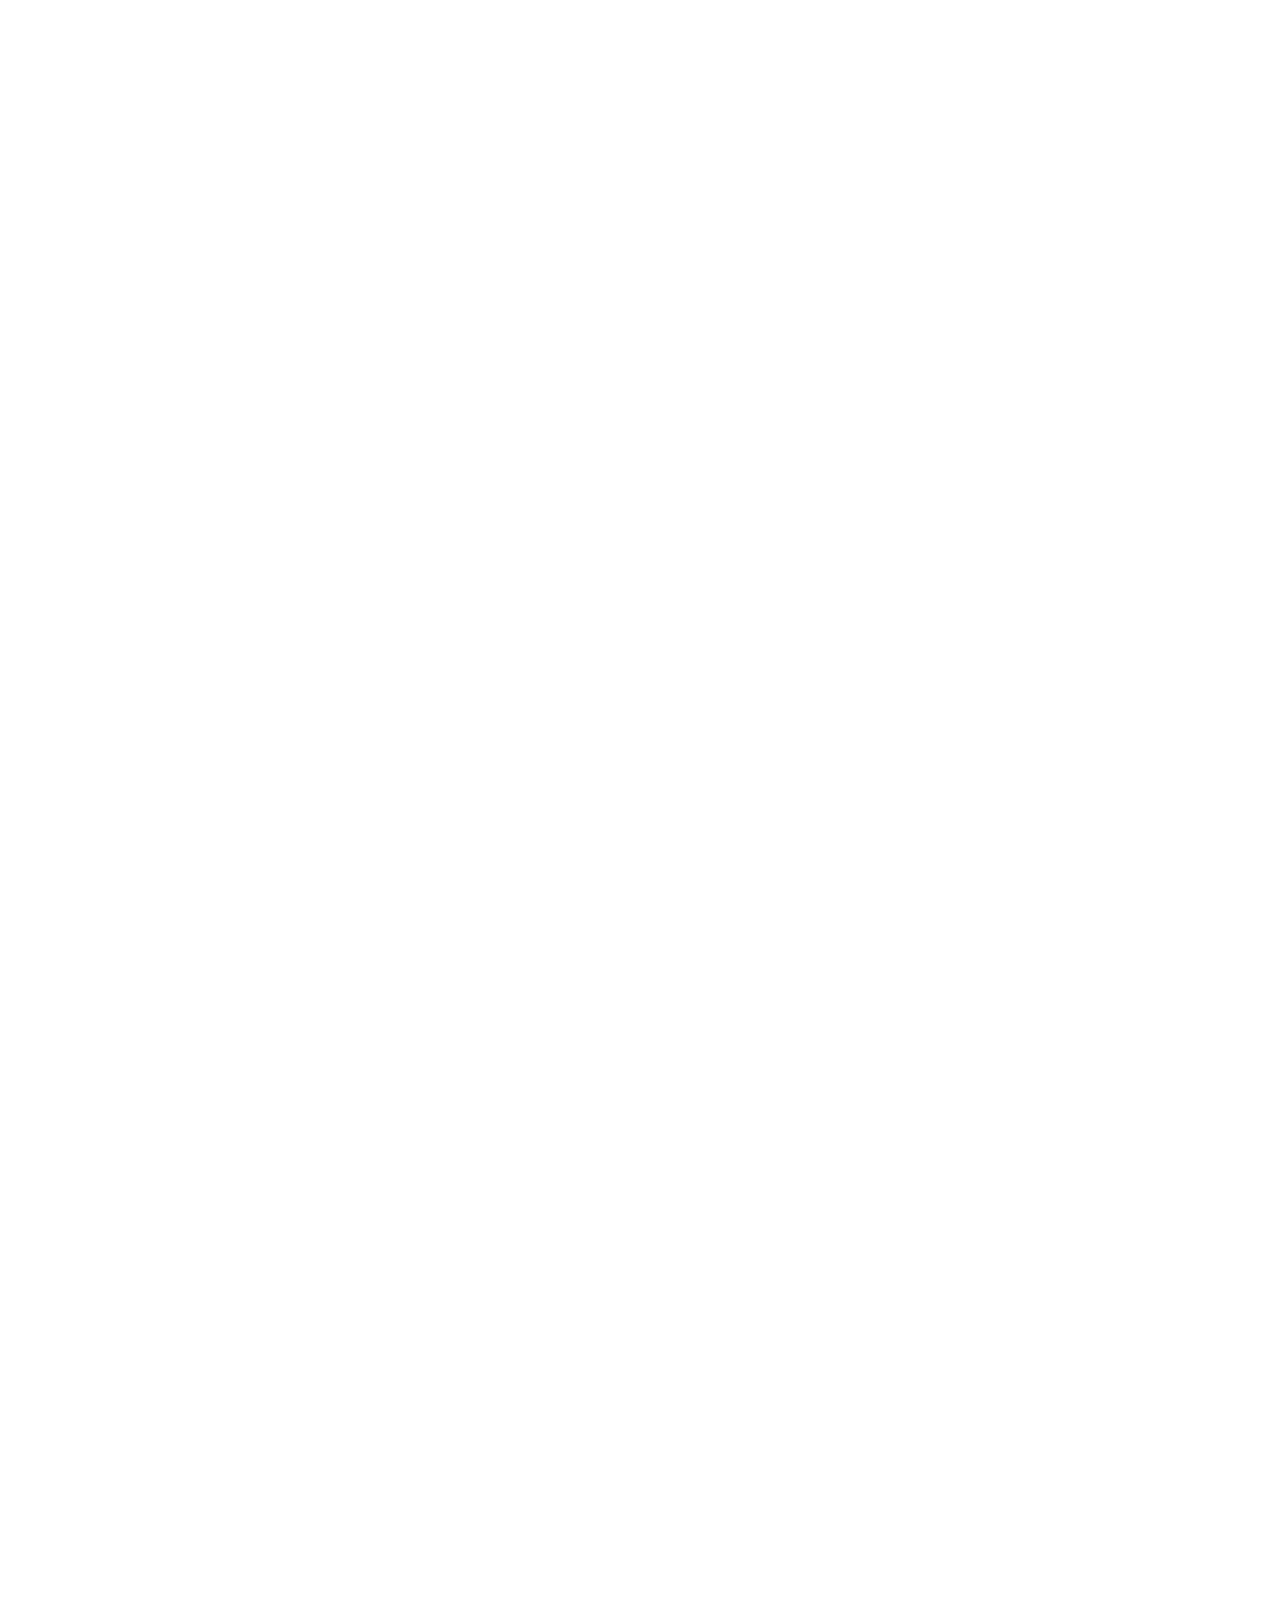
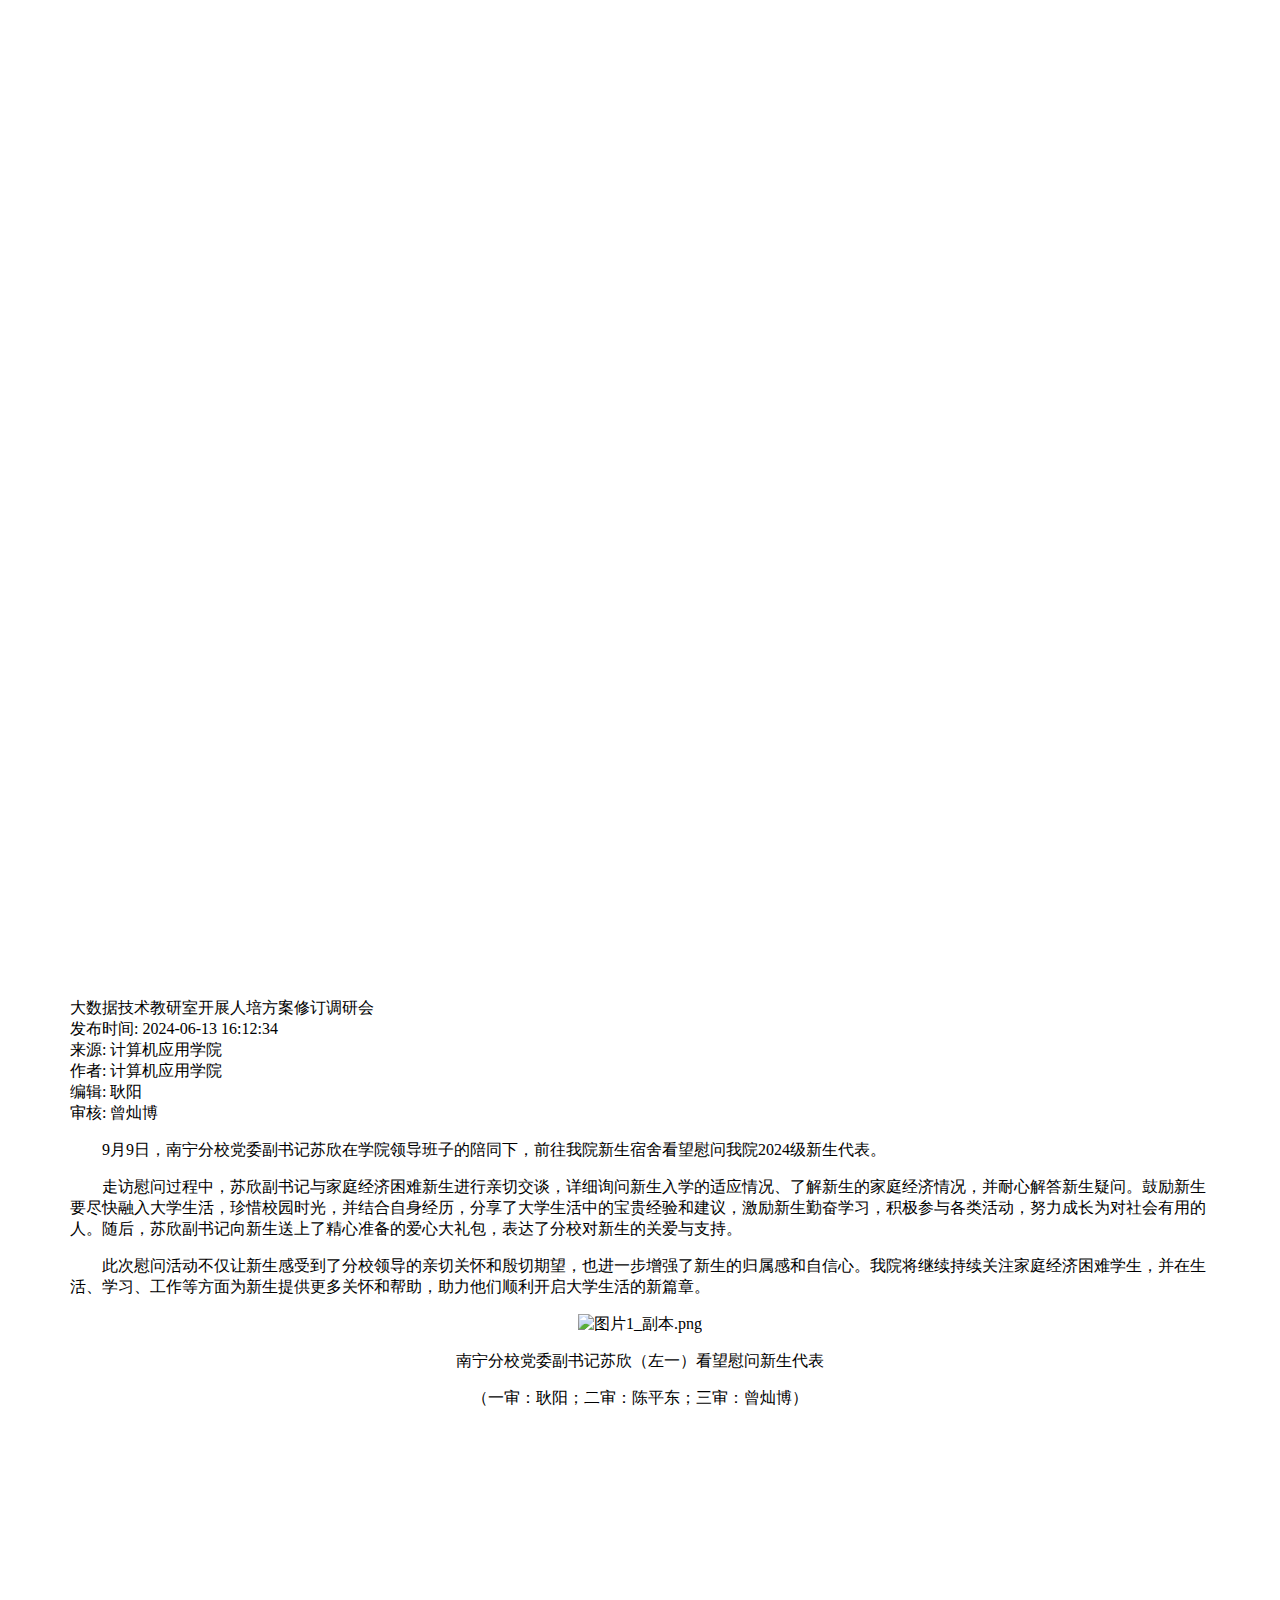
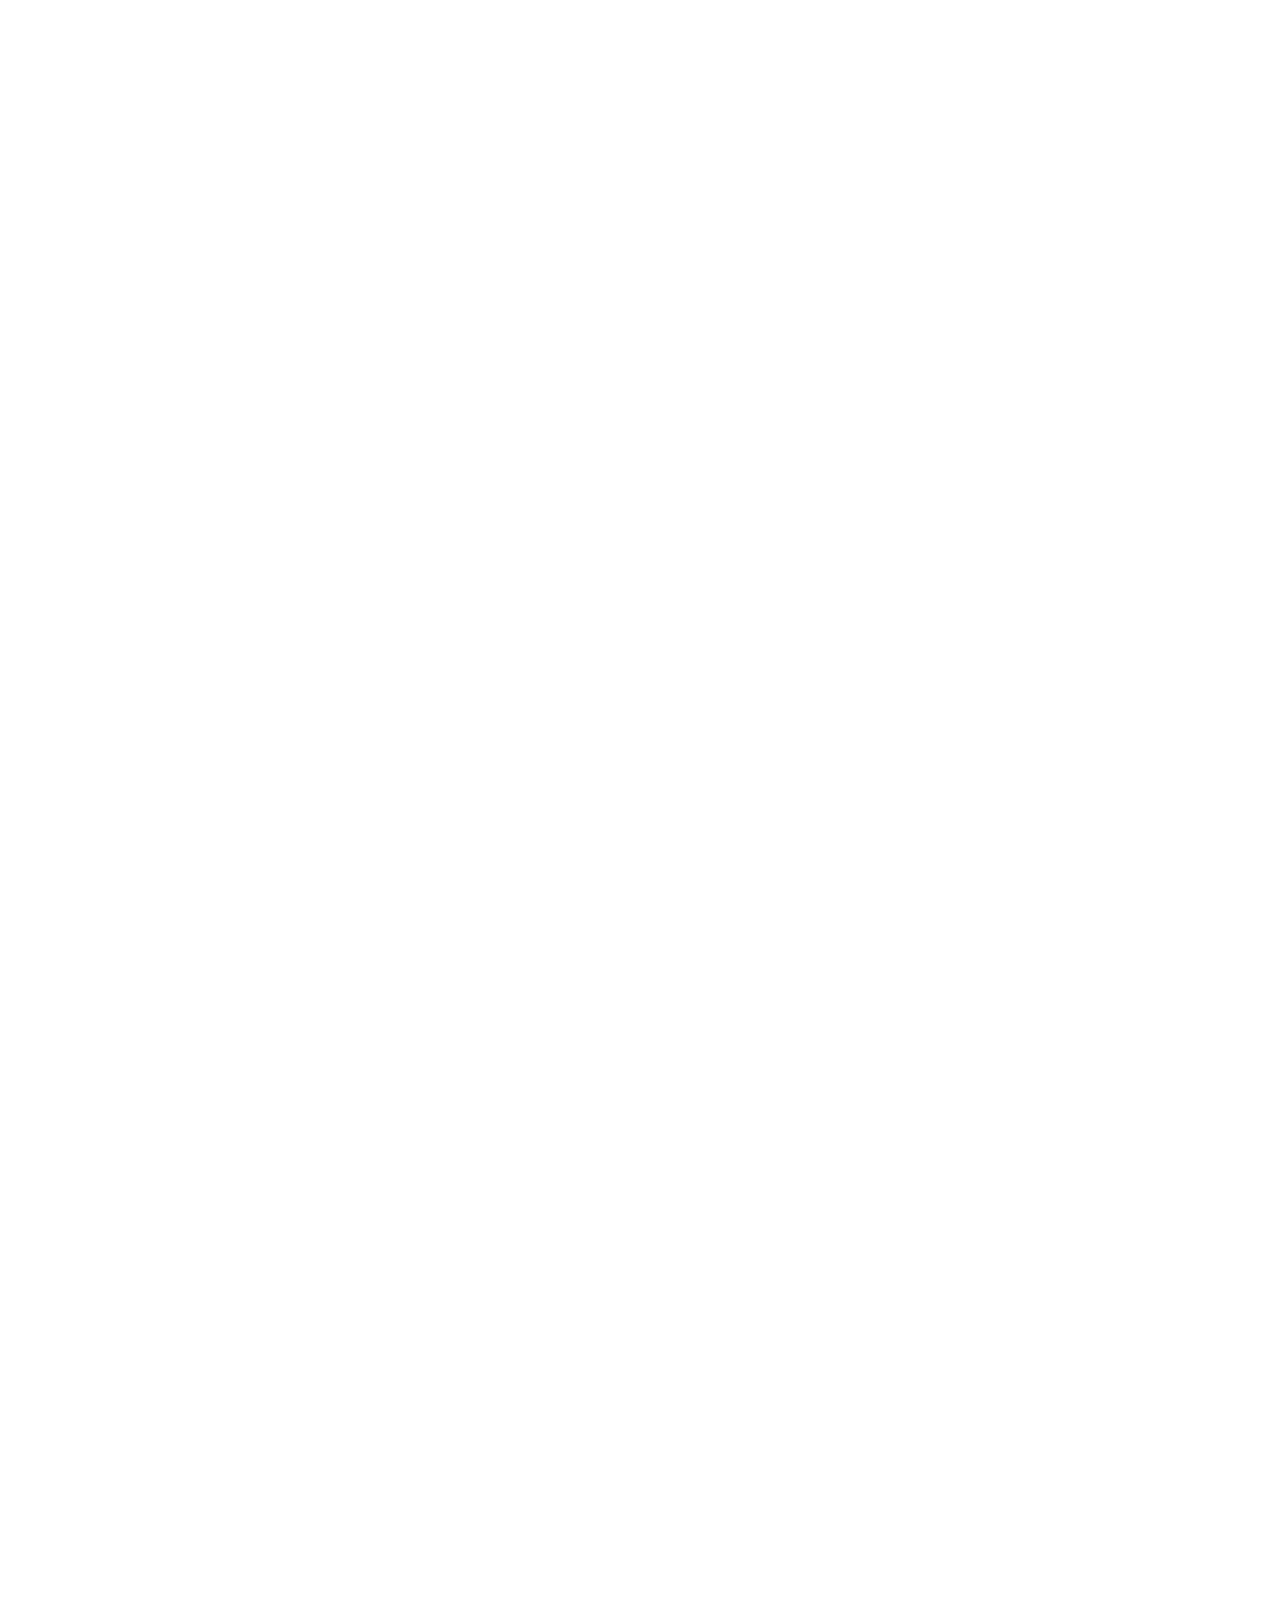
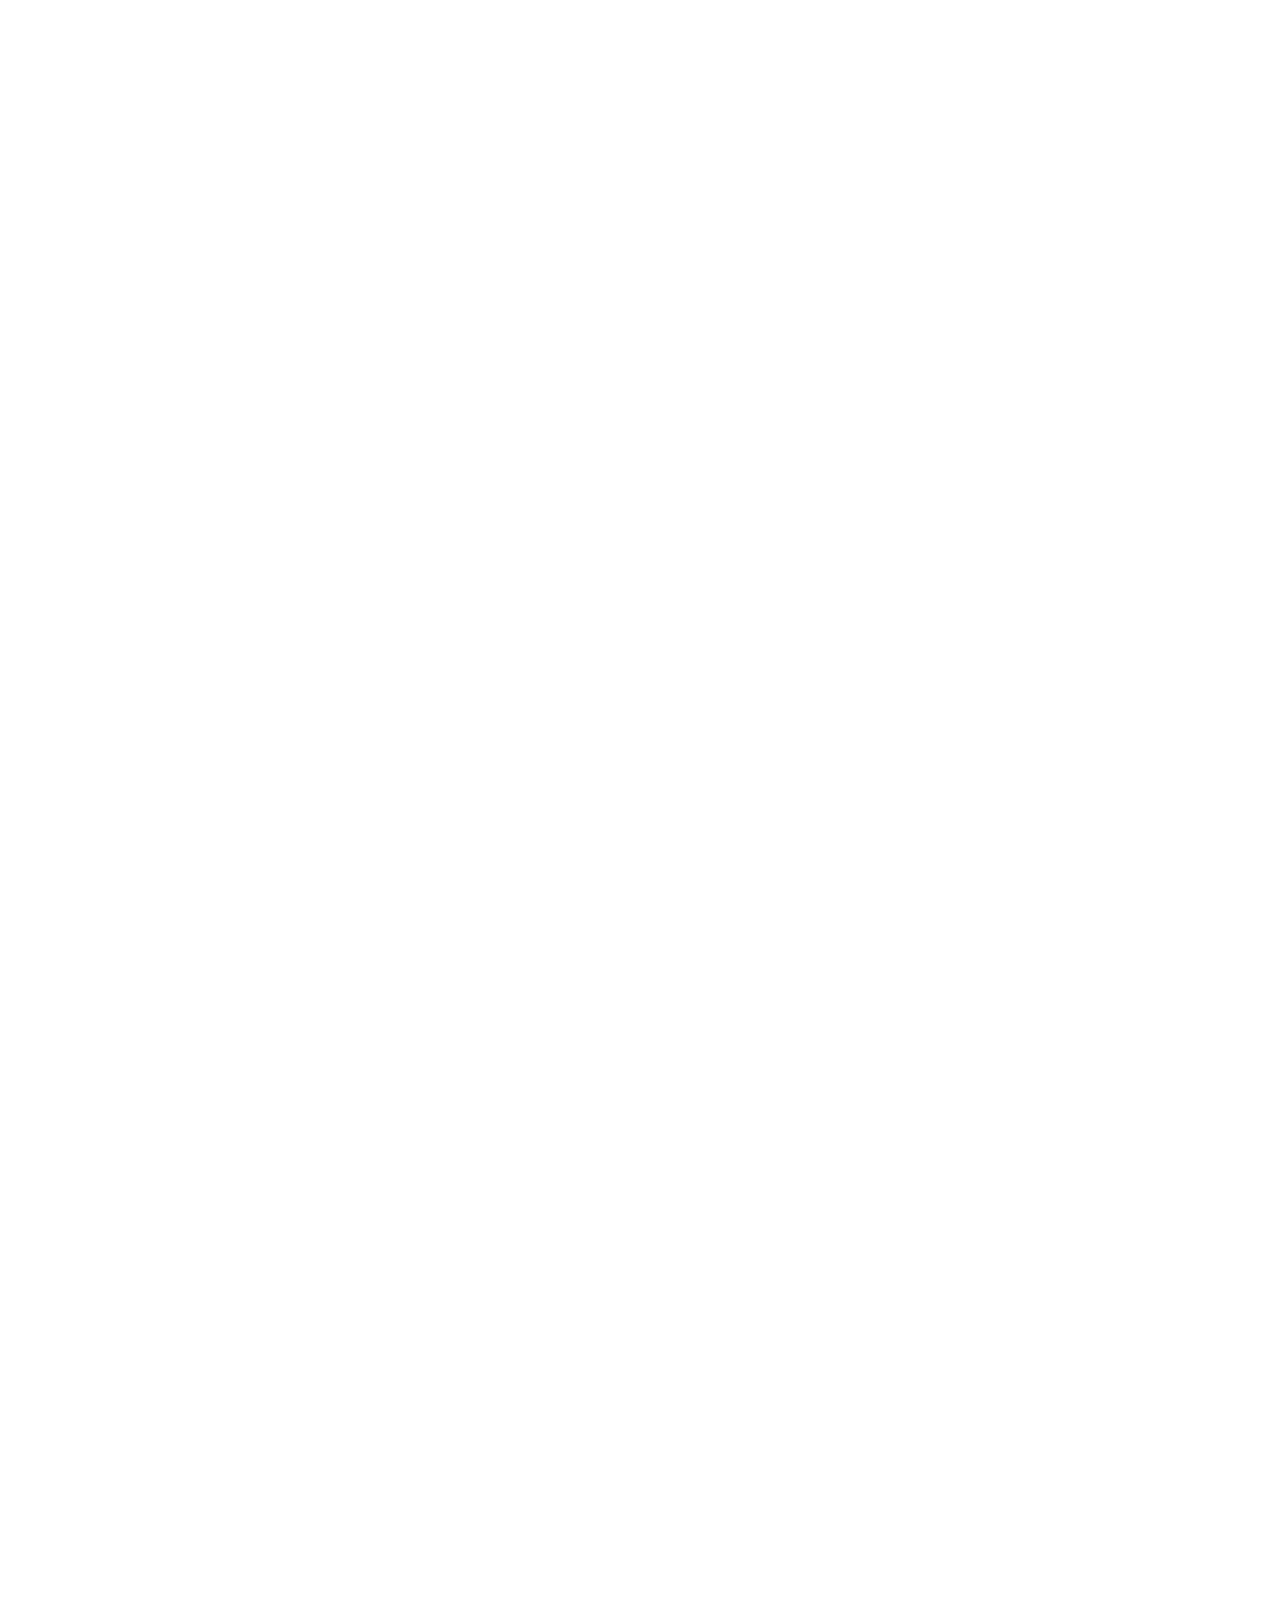
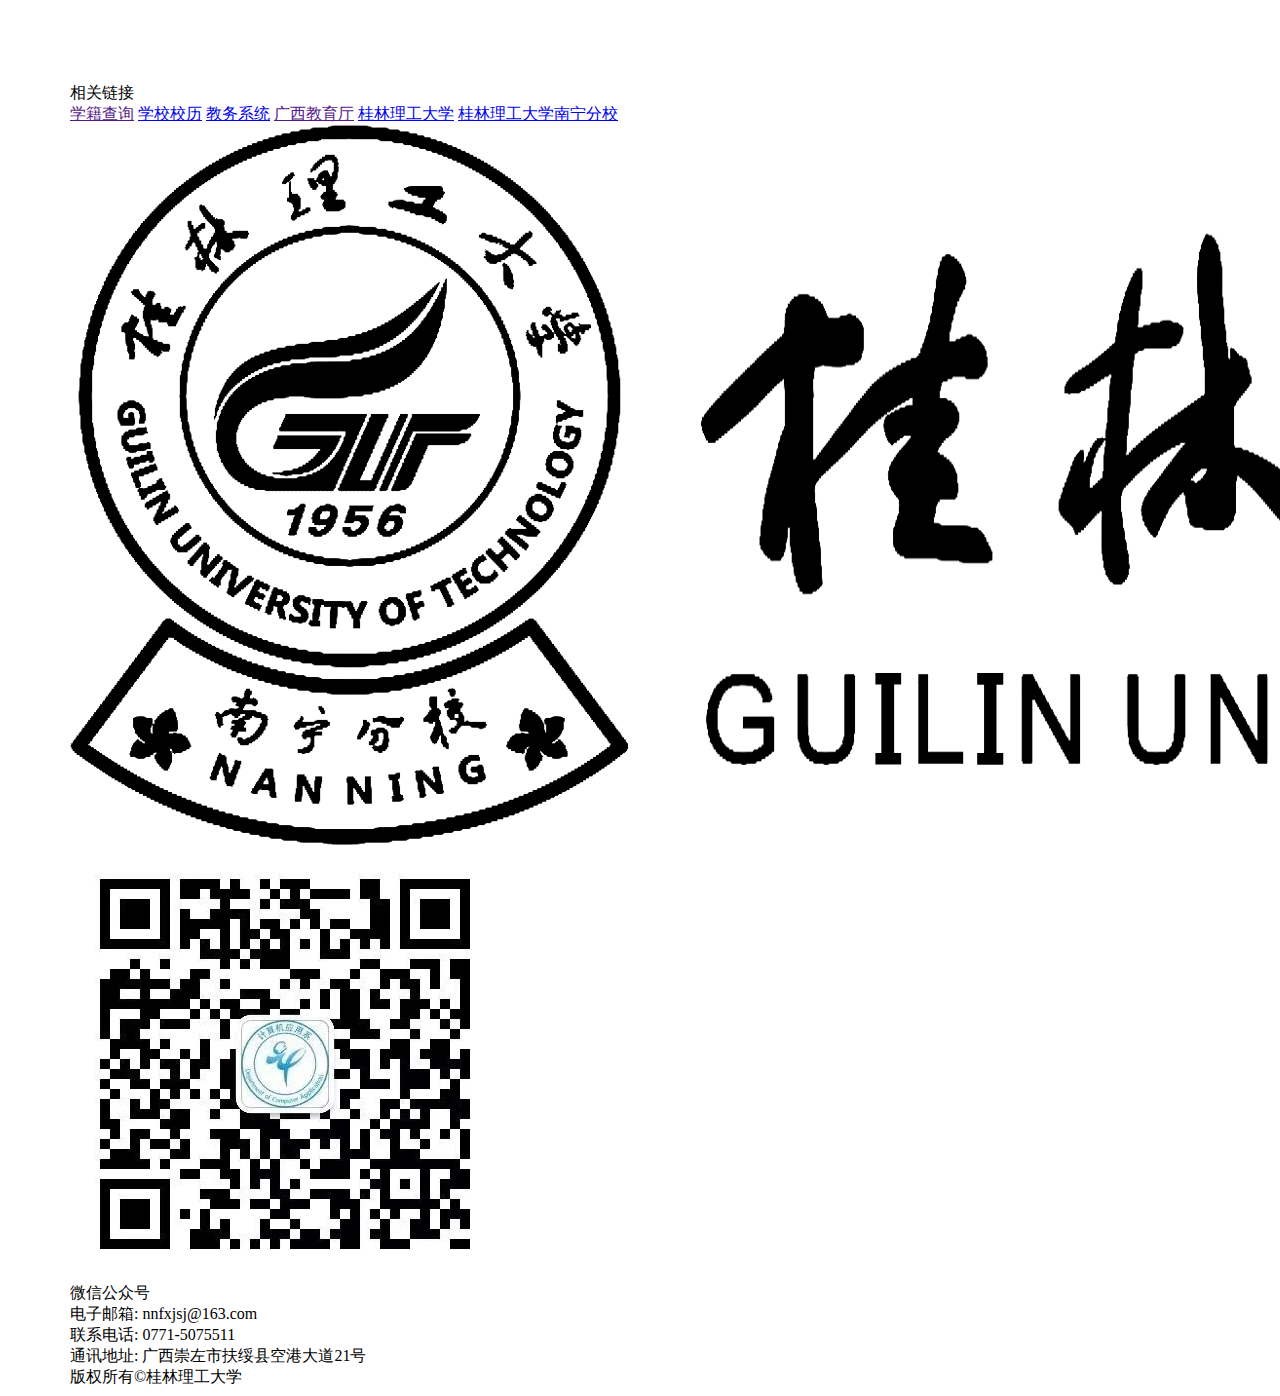
==== commit 8daf953d: "修改页面" ====
--- a/page/article.html
+++ b/page/article.html
@@ -4,10 +4,10 @@
     <meta charset="UTF-8">
     <meta name="viewport" content="width=device-width, initial-scale=1">
     <link rel="stylesheet" href="../css/bootstrap-grid.min.css">
-    <link rel="stylesheet" href="../css/reset.css">
-    <link rel="stylesheet" href="../css/common.css">
-    <link rel="stylesheet" href="../css/index.css">
-    <link rel="stylesheet" href="../css/list.css">
+    <link rel="stylesheet" href="../css/reset.less">
+    <link rel="stylesheet" href="../css/common.less">
+    <link rel="stylesheet" href="../css/index.less">
+    <link rel="stylesheet" href="../css/list.less">
     <link rel="icon" href="../favicon.ico">
     <title>计算机应用学院 - 桂林理工大学南宁分校</title>
 </head>
